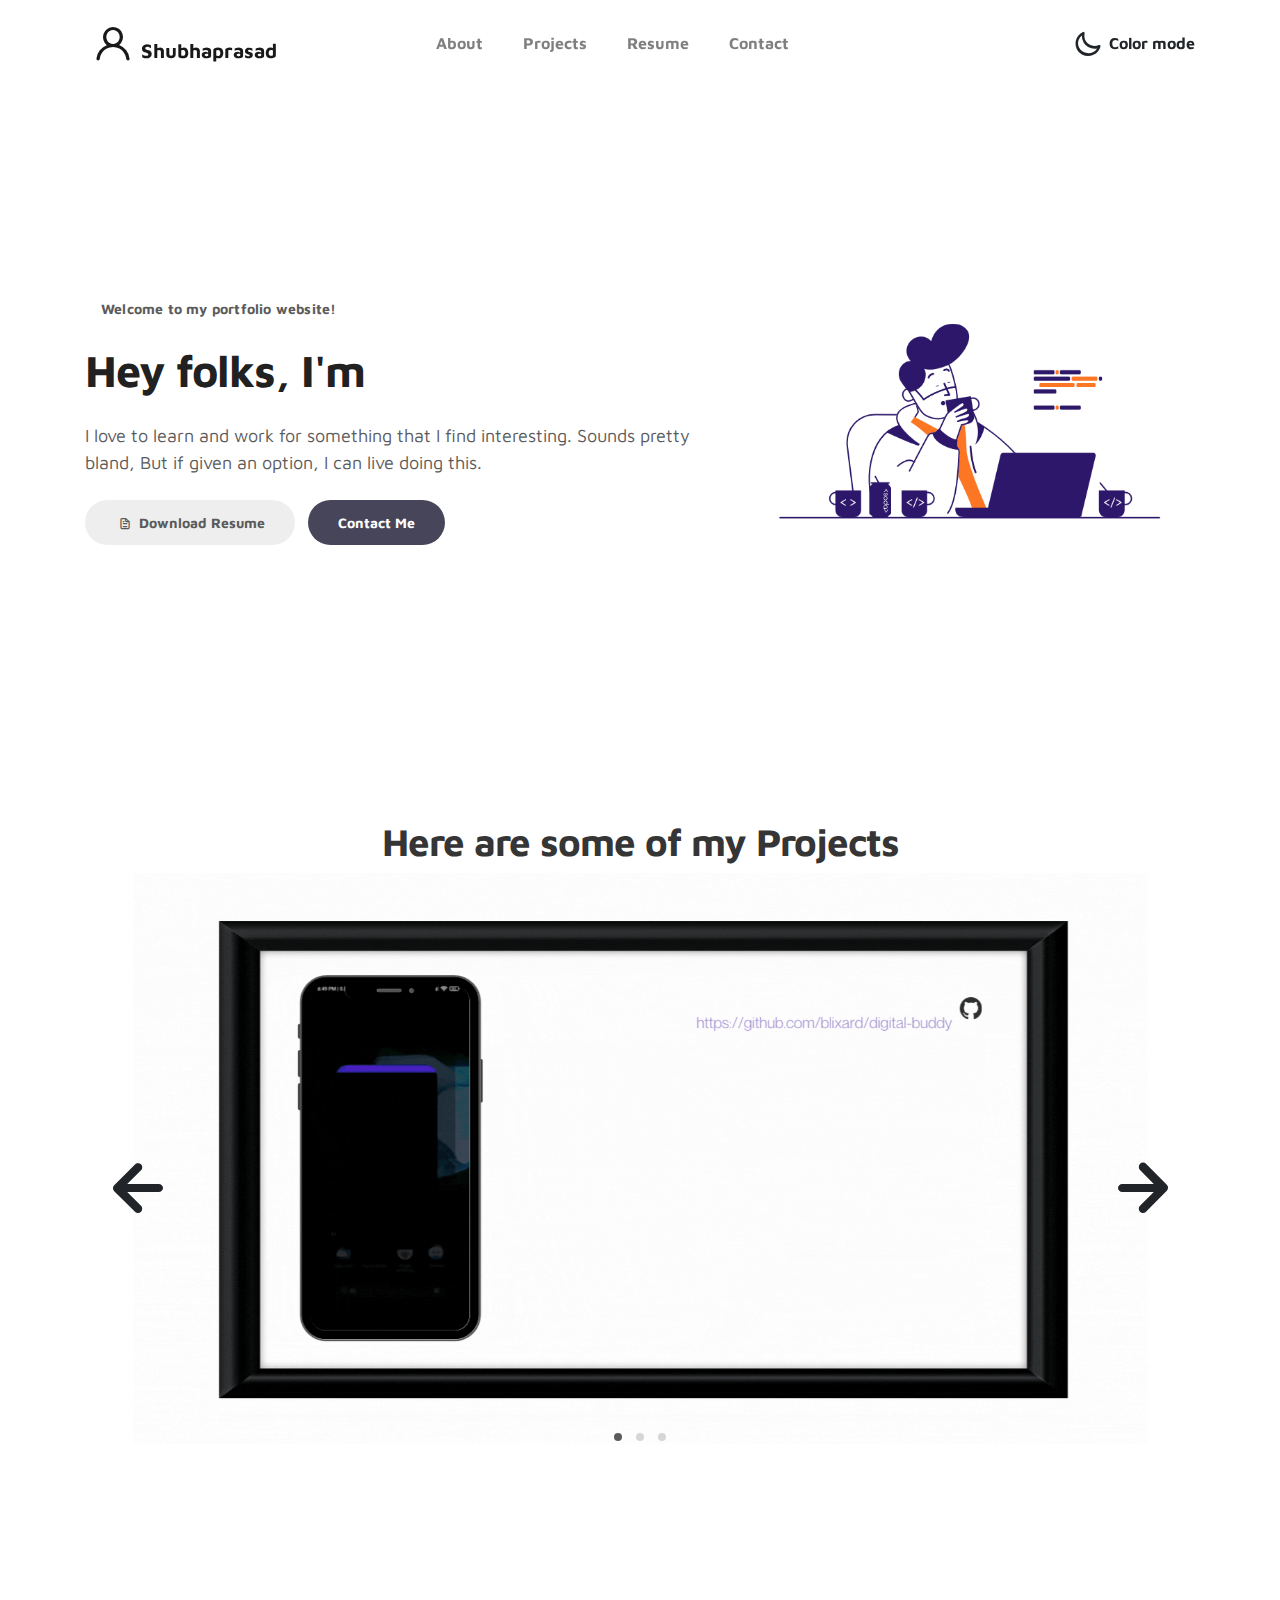
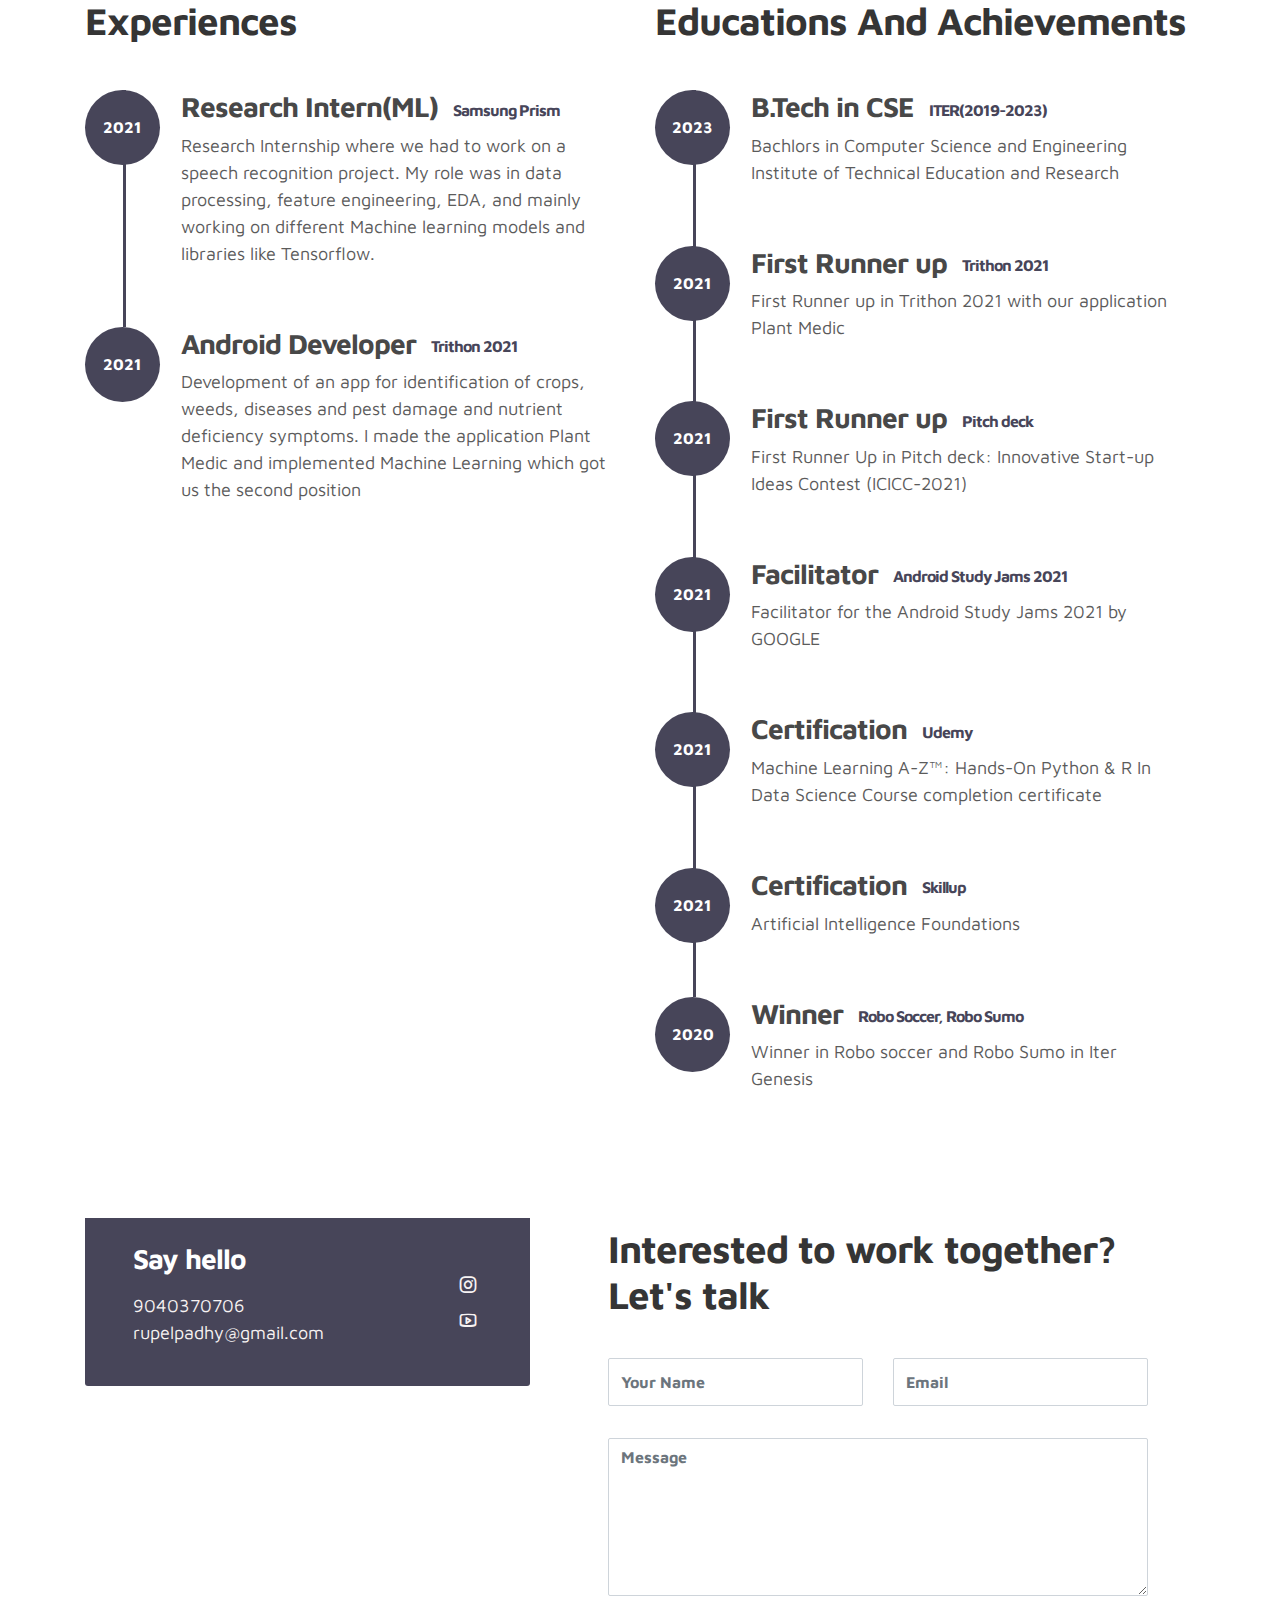
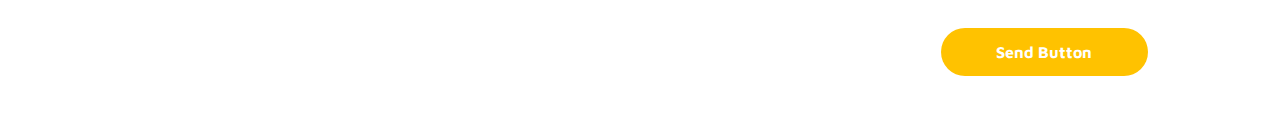
==== 1/index.html @ 9932d626 "changed the directory name, datascience to 1" ====
<!doctype html>
<html lang="en">
  <head>
    <meta charset="utf-8">
    <meta name="viewport" content="width=device-width, initial-scale=1, shrink-to-fit=no">
    <meta name="description" content="">
    <meta name="author" content="">

    <title>Shubhaprasad</title>

    <link rel="stylesheet" href="css/bootstrap.min.css">
    <link rel="stylesheet" href="css/unicons.css">
    <link rel="stylesheet" href="css/owl.carousel.min.css">
    <link rel="stylesheet" href="css/owl.theme.default.min.css">
    <link rel="stylesheet" href="./main.css">

    <!-- MAIN STYLE -->
    <link rel="stylesheet" href="css/tooplate-style.css">
    
<!--

Tooplate 2115 Marvel

https://www.tooplate.com/view/2115-marvel

-->

  <script>
    window.addEventListener('load', (event) => {
      console.log('page is fully loaded');
      document.getElementById("loadp").style.display = "none"
    });
  </script>
  </head>
  <body>

    <!-- loading screen -->
    <div class="loadpage" id="loadp">
      <div class="loader">
        loadiing
      </div>
    </div>
    
    <!-- MENU -->
    <nav class="navbar navbar-expand-sm navbar-light">
        <div class="container">
            <a class="navbar-brand" href="index.html"><i class='uil uil-user'></i>Shubhaprasad</a>

            <button class="navbar-toggler" type="button" data-toggle="collapse" data-target="#navbarNav" aria-controls="navbarNav" aria-expanded="false"
                aria-label="Toggle navigation">
                <span class="navbar-toggler-icon"></span>
                <span class="navbar-toggler-icon"></span>
                <span class="navbar-toggler-icon"></span>
            </button>

            <div class="collapse navbar-collapse" id="navbarNav">
                <ul class="navbar-nav mx-auto">
                    <li class="nav-item">
                        <a href="#about" class="nav-link"><span data-hover="About">About</span></a>
                    </li>
                    <li class="nav-item">
                        <a href="#project" class="nav-link"><span data-hover="Projects">Projects</span></a>
                    </li>
                    <li class="nav-item">
                        <a href="https://drive.google.com/file/d/195SER2citZ5PBgiHSG313XZJD6o7Jbdw/view?usp=sharing" class="nav-link"><span data-hover="Resume">Resume</span></a>
                    </li>
                    <li class="nav-item">
                        <a href="#contact" class="nav-link"><span data-hover="Contact">Contact</span></a>
                    </li>
                </ul>

                <ul class="navbar-nav ml-lg-auto">
                    <div class="ml-lg-4">
                      <div class="color-mode d-lg-flex justify-content-center align-items-center">
                        <i class="color-mode-icon"></i>
                        Color mode
                      </div>
                    </div>
                </ul>
            </div>
        </div>
    </nav>

    <!-- ABOUT -->
    <section class="about full-screen d-lg-flex justify-content-center align-items-center" id="about">
        <div class="container">
            <div class="row">
                
                <div class="col-lg-7 col-md-12 col-12 d-flex align-items-center">
                    <div class="about-text">
                        <small class="small-text">Welcome to <span class="mobile-block">my portfolio website!</span></small>
                        <h1 class="animated animated-text">
                            <span class="mr-2">Hey folks, I'm</span>
                                <div class="animated-info">
                                    <span class="animated-item">Shubhaprasad</span>
                                    <span class="animated-item">into AI-ML</span>
                                    <span class="animated-item">into Python</span>
                                </div>
                        </h1>

                        <p>I love to learn and work for something that I find interesting. Sounds pretty bland, But if given an option, I can live doing this.</p>
                        
                        <div class="custom-btn-group mt-4">
                          <a href="https://drive.google.com/file/d/195SER2citZ5PBgiHSG313XZJD6o7Jbdw/view?usp=sharing" class="btn mr-lg-2 custom-btn"><i class='uil uil-file-alt'></i> Download Resume</a>
                          <a href="#contact" class="btn custom-btn custom-btn-bg custom-btn-link">Contact Me</a>
                        </div>
                    </div>
                </div>

                <div class="col-lg-5 col-md-12 col-12">
                    <div class="about-image svg">
                        <img src="images/undraw/dev.gif" class="img-fluid" alt="svg image">
                    </div>
                </div>

            </div>
        </div>
    </section>

    <!-- PROJECTS -->
    <section class="project py-5" id="project">
        <div class="container">
                
                <div class="row">
                  <div class="col-lg-11 text-center mx-auto col-12">

                      <div class="col-lg-8 mx-auto">
                        <h2>Here are some of my Projects</h2>
                      </div>

                      <div class="owl-carousel owl-theme">
                        <div class="item">
                          <div class="project-info">
                            <img src="images/project/BETTER (5).gif" class="img-fluid" alt="project image">
                          </div>
                        </div>

                        <div class="item">
                          <div class="project-info">
                            <img src="images/project/BETTER (10).gif" class="img-fluid" alt="project image">
                          </div>
                        </div>

                        <div class="item">
                          <div class="project-info">
                            <img src="images/project/BETTER (7).gif" class="img-fluid" alt="project image">
                          </div>
                        </div>
                      </div>

                  </div>
                </div>
        </div>
    </section>

    <!-- FEATURES -->
    <section class="resume py-5 d-lg-flex justify-content-center align-items-center" id="resume">
        <div class="container">
            <div class="row">

                <div class="col-lg-6 col-12">
                  <h2 class="mb-4">Experiences</h2>

                    <div class="timeline">
                      <div class="timeline-wrapper">
                        <div class="timeline-yr">
                             <span>2021</span>
                        </div>
                        <div class="timeline-info">
                             <h3><span>Research Intern(ML)</span><small>Samsung Prism</small></h3>
                             <p>Research Internship where we had to work on a speech recognition project. My role was in data processing, feature engineering, EDA, and mainly working on different Machine learning models and libraries like Tensorflow.</p>
                        </div>
                   </div>
                        <div class="timeline-wrapper">
                             <div class="timeline-yr">
                                  <span>2021</span>
                             </div>
                             <div class="timeline-info">
                                  <h3><span>Android Developer</span><small>Trithon 2021</small></h3>
                                  <p>Development of an app for identification of crops, weeds, diseases and pest damage and nutrient deficiency symptoms. I made the application Plant Medic and implemented Machine Learning which got us the second position</p>
                             </div>
                        </div>

                    </div>
                </div>

                <div class="col-lg-6 col-12">
                  <h2 class="mb-4 mobile-mt-2">Educations And Achievements</h2>

                    <div class="timeline">
                        <div class="timeline-wrapper">
                             <div class="timeline-yr">
                                  <span>2023</span>
                             </div>
                             <div class="timeline-info">
                                  <h3><span>B.Tech in CSE</span><small>ITER(2019-2023)</small></h3>
                                  <p>Bachlors in Computer Science and Engineering Institute of Technical Education and Research</p>
                             </div>
                        </div>

                        <div class="timeline-wrapper">
                            <div class="timeline-yr">
                                <span>2021</span>
                            </div>
                            <div class="timeline-info">
                                <h3><span>First Runner up</span><small>Trithon 2021</small></h3>
                                <p>First Runner up in Trithon 2021 with our application Plant Medic</p>
                            </div>
                        </div>

                        <div class="timeline-wrapper">
                          <div class="timeline-yr">
                              <span>2021</span>
                          </div>
                          <div class="timeline-info">
                              <h3><span>First Runner up</span><small>Pitch deck</small></h3>
                              <p>First Runner Up in Pitch deck: Innovative Start-up Ideas
                                Contest (ICICC-2021)</p>
                          </div>
                      </div>

                      <div class="timeline-wrapper">
                        <div class="timeline-yr">
                            <span>2021</span>
                        </div>
                        <div class="timeline-info">
                            <h3><span>Facilitator</span><small>Android Study Jams 2021</small></h3>
                            <p>Facilitator for the Android Study Jams 2021 by GOOGLE</p>
                        </div>
                    </div>
  

                    <div class="timeline-wrapper">
                      <div class="timeline-yr">
                          <span>2021</span>
                      </div>
                      <div class="timeline-info">
                          <h3><span>Certification</span><small>Udemy</small></h3>
                          <p>Machine Learning A-Z™: Hands-On Python & R In Data
                            Science Course completion certificate</p>
                      </div>
                  </div>

                  <div class="timeline-wrapper">
                    <div class="timeline-yr">
                        <span>2021</span>
                    </div>
                    <div class="timeline-info">
                        <h3><span>Certification</span><small>Skillup</small></h3>
                        <p>Artificial Intelligence Foundations</p>
                    </div>
                </div>

                  <div class="timeline-wrapper">
                    <div class="timeline-yr">
                        <span>2020</span>
                    </div>
                    <div class="timeline-info">
                        <h3><span>Winner</span><small>Robo Soccer, Robo Sumo</small></h3>
                        <p>Winner in Robo soccer and Robo Sumo in Iter Genesis</p>
                    </div>
                </div>

                    </div>
                </div>
                
            </div>
        </div>
    </section>

    <!-- CONTACT -->
    <section class="contact py-5" id="contact">
      <div class="container">
        <div class="row">
          
          <div class="col-lg-5 mr-lg-5 col-12">
            <div class="google-map w-100">
             
            </div>

            <div class="contact-info d-flex justify-content-between align-items-center py-4 px-lg-5">
                <div class="contact-info-item">
                  <h3 class="mb-3 text-white">Say hello</h3>
                  <p class="footer-text mb-0">9040370706</p>
                  <p><a href="mailto:hello@company.co">rupelpadhy@gmail.com</a></p>
                </div>

                <ul class="social-links">
                     <li><a href="https://www.instagram.com/pshubhaprasad/" class="uil uil-instagram" data-toggle="tooltip" data-placement="left" title="Instagram"></a></li>
                     <li><a href="https://www.youtube.com/channel/UCeTgdnLLhAXqfnCYE_kY4cw" class="uil uil-youtube" data-toggle="tooltip" data-placement="left" title="Youtube"></a></li>
                </ul>
            </div>
          </div>

          <div class="col-lg-6 col-12">
            <div class="contact-form">
              <h2 class="mb-4">Interested to work together? Let's talk</h2>

              <form action="" method="get">
                <div class="row">
                  <div class="col-lg-6 col-12">
                    <input type="text" class="form-control" name="name" placeholder="Your Name" id="name">
                  </div>

                  <div class="col-lg-6 col-12">
                    <input type="email" class="form-control" name="email" placeholder="Email" id="email">
                  </div>

                  <div class="col-12">
                    <textarea name="message" rows="6" class="form-control" id="message" placeholder="Message"></textarea>
                  </div>

                  <div class="ml-lg-auto col-lg-5 col-12">
                    <input type="submit" class="form-control submit-btn" value="Send Button">
                  </div>
                </div>
              </form>
            </div>
          </div>

        </div>
      </div>
    </section>

    <script src="js/jquery-3.3.1.min.js"></script>
    <script src="js/popper.min.js"></script>
    <script src="js/bootstrap.min.js"></script>
    <script src="js/Headroom.js"></script>
    <script src="js/jQuery.headroom.js"></script>
    <script src="js/owl.carousel.min.js"></script>
    <script src="js/smoothscroll.js"></script>
    <script src="js/custom.js"></script>

  </body>
</html>
---- 1/css/unicons.css ----
@font-face {
  font-family: 'unicons';
  src: url('../font/unicons.eot?42479262');
  src: url('../font/unicons.eot?42479262#iefix') format('embedded-opentype'),
       url('../font/unicons.woff2?42479262') format('woff2'),
       url('../font/unicons.woff?42479262') format('woff'),
       url('../font/unicons.ttf?42479262') format('truetype'),
       url('../font/unicons.svg?42479262#unicons') format('svg');
  font-weight: normal;
  font-style: normal;
}
/* Chrome hack: SVG is rendered more smooth in Windozze. 100% magic, uncomment if you need it. */
/* Note, that will break hinting! In other OS-es font will be not as sharp as it could be */
/*
@media screen and (-webkit-min-device-pixel-ratio:0) {
  @font-face {
    font-family: 'unicons';
    src: url('../font/unicons.svg?42479262#unicons') format('svg');
  }
}
*/
 
 [class^="uil-"]:before, [class*=" uil-"]:before {
  font-family: "unicons";
  font-style: normal;
  font-weight: normal;
  speak: none;
 
  display: inline-block;
  text-decoration: inherit;
  width: 1em;
  margin-right: .2em;
  text-align: center;
  /* opacity: .8; */
 
  /* For safety - reset parent styles, that can break glyph codes*/
  font-variant: normal;
  text-transform: none;
 
  /* fix buttons height, for twitter bootstrap */
  line-height: 1em;
 
  /* Animation center compensation - margins should be symmetric */
  /* remove if not needed */
  margin-left: .2em;
 
  /* you can be more comfortable with increased icons size */
  /* font-size: 120%; */
 
  /* Font smoothing. That was taken from TWBS */
  -webkit-font-smoothing: antialiased;
  -moz-osx-font-smoothing: grayscale;
 
  /* Uncomment for 3D effect */
  /* text-shadow: 1px 1px 1px rgba(127, 127, 127, 0.3); */
}
 
.uil-abacus:before { content: '\e800'; } /* '' */
.uil-accessible-icon-alt:before { content: '\e801'; } /* '' */
.uil-adjust-alt:before { content: '\e802'; } /* '' */
.uil-adjust-circle:before { content: '\e803'; } /* '' */
.uil-adjust-half:before { content: '\e804'; } /* '' */
.uil-adjust:before { content: '\e805'; } /* '' */
.uil-airplay:before { content: '\e806'; } /* '' */
.uil-align-alt:before { content: '\e807'; } /* '' */
.uil-align-center-alt:before { content: '\e808'; } /* '' */
.uil-align-center-h:before { content: '\e809'; } /* '' */
.uil-align-center-justify:before { content: '\e80a'; } /* '' */
.uil-align-center-v:before { content: '\e80b'; } /* '' */
.uil-align-center:before { content: '\e80c'; } /* '' */
.uil-align-justify:before { content: '\e80d'; } /* '' */
.uil-align-left-justify:before { content: '\e80e'; } /* '' */
.uil-align-left:before { content: '\e80f'; } /* '' */
.uil-align-letter-right:before { content: '\e810'; } /* '' */
.uil-align-right-justify:before { content: '\e811'; } /* '' */
.uil-align-right:before { content: '\e812'; } /* '' */
.uil-align:before { content: '\e813'; } /* '' */
.uil-ambulance:before { content: '\e814'; } /* '' */
.uil-analysis:before { content: '\e815'; } /* '' */
.uil-analytics:before { content: '\e816'; } /* '' */
.uil-anchor:before { content: '\e817'; } /* '' */
.uil-android-phone-slash:before { content: '\e818'; } /* '' */
.uil-angle-double-down:before { content: '\e819'; } /* '' */
.uil-angle-double-left:before { content: '\e81a'; } /* '' */
.uil-angle-double-right:before { content: '\e81b'; } /* '' */
.uil-angle-double-up:before { content: '\e81c'; } /* '' */
.uil-angle-down:before { content: '\e81d'; } /* '' */
.uil-angle-left:before { content: '\e81e'; } /* '' */
.uil-angle-right-b:before { content: '\e81f'; } /* '' */
.uil-angle-right:before { content: '\e820'; } /* '' */
.uil-angle-up:before { content: '\e821'; } /* '' */
.uil-annoyed-alt:before { content: '\e822'; } /* '' */
.uil-annoyed:before { content: '\e823'; } /* '' */
.uil-apps:before { content: '\e824'; } /* '' */
.uil-archive-alt:before { content: '\e825'; } /* '' */
.uil-archive:before { content: '\e826'; } /* '' */
.uil-arrow-break:before { content: '\e827'; } /* '' */
.uil-arrow-circle-down:before { content: '\e828'; } /* '' */
.uil-arrow-circle-left:before { content: '\e829'; } /* '' */
.uil-arrow-circle-right:before { content: '\e82a'; } /* '' */
.uil-arrow-circle-up:before { content: '\e82b'; } /* '' */
.uil-arrow-compress-h:before { content: '\e82c'; } /* '' */
.uil-arrow-down-left:before { content: '\e82d'; } /* '' */
.uil-arrow-down-right:before { content: '\e82e'; } /* '' */
.uil-arrow-down:before { content: '\e82f'; } /* '' */
.uil-arrow-from-right:before { content: '\e830'; } /* '' */
.uil-arrow-from-top:before { content: '\e831'; } /* '' */
.uil-arrow-growth:before { content: '\e832'; } /* '' */
.uil-arrow-left:before { content: '\e833'; } /* '' */
.uil-arrow-random:before { content: '\e834'; } /* '' */
.uil-arrow-resize-diagonal:before { content: '\e835'; } /* '' */
.uil-arrow-right:before { content: '\e836'; } /* '' */
.uil-arrow-to-bottom:before { content: '\e837'; } /* '' */
.uil-arrow-to-right:before { content: '\e838'; } /* '' */
.uil-arrow-up-left:before { content: '\e839'; } /* '' */
.uil-arrow-up-right:before { content: '\e83a'; } /* '' */
.uil-arrow-up:before { content: '\e83b'; } /* '' */
.uil-arrows-h-alt:before { content: '\e83c'; } /* '' */
.uil-arrows-h:before { content: '\e83d'; } /* '' */
.uil-arrows-left-down:before { content: '\e83e'; } /* '' */
.uil-arrows-maximize:before { content: '\e83f'; } /* '' */
.uil-arrows-merge:before { content: '\e840'; } /* '' */
.uil-arrows-resize-h:before { content: '\e841'; } /* '' */
.uil-arrows-resize-v:before { content: '\e842'; } /* '' */
.uil-arrows-resize:before { content: '\e843'; } /* '' */
.uil-arrows-right-down:before { content: '\e844'; } /* '' */
.uil-arrows-shrink-h:before { content: '\e845'; } /* '' */
.uil-arrows-shrink-v:before { content: '\e846'; } /* '' */
.uil-arrows-up-right:before { content: '\e847'; } /* '' */
.uil-arrows-v-alt:before { content: '\e848'; } /* '' */
.uil-arrows-v:before { content: '\e849'; } /* '' */
.uil-at:before { content: '\e84a'; } /* '' */
.uil-atm-card:before { content: '\e84b'; } /* '' */
.uil-atom:before { content: '\e84c'; } /* '' */
.uil-auto-flash:before { content: '\e84d'; } /* '' */
.uil-award-alt:before { content: '\e84e'; } /* '' */
.uil-award:before { content: '\e84f'; } /* '' */
.uil-baby-carriage:before { content: '\e850'; } /* '' */
.uil-backpack:before { content: '\e851'; } /* '' */
.uil-backspace:before { content: '\e852'; } /* '' */
.uil-backward:before { content: '\e853'; } /* '' */
.uil-bag-alt:before { content: '\e854'; } /* '' */
.uil-bag-slash:before { content: '\e855'; } /* '' */
.uil-bag:before { content: '\e856'; } /* '' */
.uil-ball:before { content: '\e857'; } /* '' */
.uil-ban:before { content: '\e858'; } /* '' */
.uil-bars:before { content: '\e859'; } /* '' */
.uil-basketball-hoop:before { content: '\e85a'; } /* '' */
.uil-basketball:before { content: '\e85b'; } /* '' */
.uil-battery-bolt:before { content: '\e85c'; } /* '' */
.uil-battery-empty:before { content: '\e85d'; } /* '' */
.uil-bed-double:before { content: '\e85e'; } /* '' */
.uil-bed:before { content: '\e85f'; } /* '' */
.uil-bell-school:before { content: '\e860'; } /* '' */
.uil-bell-slash:before { content: '\e861'; } /* '' */
.uil-bill:before { content: '\e862'; } /* '' */
.uil-bitcoin-circle:before { content: '\e863'; } /* '' */
.uil-bitcoin:before { content: '\e864'; } /* '' */
.uil-bluetooth-b:before { content: '\e865'; } /* '' */
.uil-bolt-alt:before { content: '\e866'; } /* '' */
.uil-bolt-slash:before { content: '\e867'; } /* '' */
.uil-bolt:before { content: '\e868'; } /* '' */
.uil-book-alt:before { content: '\e869'; } /* '' */
.uil-book-medical:before { content: '\e86a'; } /* '' */
.uil-book-open:before { content: '\e86b'; } /* '' */
.uil-book-reader:before { content: '\e86c'; } /* '' */
.uil-book:before { content: '\e86d'; } /* '' */
.uil-bookmark-full:before { content: '\e86e'; } /* '' */
.uil-bookmark:before { content: '\e86f'; } /* '' */
.uil-books:before { content: '\e870'; } /* '' */
.uil-boombox:before { content: '\e871'; } /* '' */
.uil-border-alt:before { content: '\e872'; } /* '' */
.uil-border-bottom:before { content: '\e873'; } /* '' */
.uil-border-clear:before { content: '\e874'; } /* '' */
.uil-border-horizontal:before { content: '\e875'; } /* '' */
.uil-border-inner:before { content: '\e876'; } /* '' */
.uil-border-left:before { content: '\e877'; } /* '' */
.uil-border-out:before { content: '\e878'; } /* '' */
.uil-border-right:before { content: '\e879'; } /* '' */
.uil-border-top:before { content: '\e87a'; } /* '' */
.uil-border-vertical:before { content: '\e87b'; } /* '' */
.uil-box:before { content: '\e87c'; } /* '' */
.uil-briefcase-alt:before { content: '\e87d'; } /* '' */
.uil-briefcase:before { content: '\e87e'; } /* '' */
.uil-bright:before { content: '\e87f'; } /* '' */
.uil-brightness-empty:before { content: '\e880'; } /* '' */
.uil-brightness-half:before { content: '\e881'; } /* '' */
.uil-brightness-low:before { content: '\e882'; } /* '' */
.uil-brightness-minus:before { content: '\e883'; } /* '' */
.uil-brightness-plus:before { content: '\e884'; } /* '' */
.uil-brightness:before { content: '\e885'; } /* '' */
.uil-bring-bottom:before { content: '\e886'; } /* '' */
.uil-bring-front:before { content: '\e887'; } /* '' */
.uil-brush-alt:before { content: '\e888'; } /* '' */
.uil-bug:before { content: '\e889'; } /* '' */
.uil-building:before { content: '\e88a'; } /* '' */
.uil-bullseye:before { content: '\e88b'; } /* '' */
.uil-bus-alt:before { content: '\e88c'; } /* '' */
.uil-bus-school:before { content: '\e88d'; } /* '' */
.uil-bus:before { content: '\e88e'; } /* '' */
.uil-calcualtor:before { content: '\e88f'; } /* '' */
.uil-calculator-alt:before { content: '\e890'; } /* '' */
.uil-calendar-alt:before { content: '\e891'; } /* '' */
.uil-calendar-slash:before { content: '\e892'; } /* '' */
.uil-calender:before { content: '\e893'; } /* '' */
.uil-calling:before { content: '\e894'; } /* '' */
.uil-camera-plus:before { content: '\e895'; } /* '' */
.uil-camera-slash:before { content: '\e896'; } /* '' */
.uil-camera:before { content: '\e897'; } /* '' */
.uil-cancel:before { content: '\e898'; } /* '' */
.uil-capsule:before { content: '\e899'; } /* '' */
.uil-capture:before { content: '\e89a'; } /* '' */
.uil-car-sideview:before { content: '\e89b'; } /* '' */
.uil-car-slash:before { content: '\e89c'; } /* '' */
.uil-car-wash:before { content: '\e89d'; } /* '' */
.uil-car:before { content: '\e89e'; } /* '' */
.uil-card-atm:before { content: '\e89f'; } /* '' */
.uil-caret-right:before { content: '\e8a0'; } /* '' */
.uil-cart:before { content: '\e8a1'; } /* '' */
.uil-cell:before { content: '\e8a2'; } /* '' */
.uil-celsius:before { content: '\e8a3'; } /* '' */
.uil-chart-bar-alt:before { content: '\e8a4'; } /* '' */
.uil-chart-bar:before { content: '\e8a5'; } /* '' */
.uil-chart-down:before { content: '\e8a6'; } /* '' */
.uil-chart-growth-alt:before { content: '\e8a7'; } /* '' */
.uil-chart-growth:before { content: '\e8a8'; } /* '' */
.uil-chart-line:before { content: '\e8a9'; } /* '' */
.uil-chart-pie-alt:before { content: '\e8aa'; } /* '' */
.uil-chart-pie:before { content: '\e8ab'; } /* '' */
.uil-chart:before { content: '\e8ac'; } /* '' */
.uil-chat-bubble-user:before { content: '\e8ad'; } /* '' */
.uil-chat-info:before { content: '\e8ae'; } /* '' */
.uil-chat:before { content: '\e8af'; } /* '' */
.uil-check-circle:before { content: '\e8b0'; } /* '' */
.uil-check-square:before { content: '\e8b1'; } /* '' */
.uil-check:before { content: '\e8b2'; } /* '' */
.uil-circle-layer:before { content: '\e8b3'; } /* '' */
.uil-circle:before { content: '\e8b4'; } /* '' */
.uil-circuit:before { content: '\e8b5'; } /* '' */
.uil-clapper-board:before { content: '\e8b6'; } /* '' */
.uil-clipboard-alt:before { content: '\e8b7'; } /* '' */
.uil-clipboard-blank:before { content: '\e8b8'; } /* '' */
.uil-clipboard-notes:before { content: '\e8b9'; } /* '' */
.uil-clipboard:before { content: '\e8ba'; } /* '' */
.uil-clock-eight:before { content: '\e8bb'; } /* '' */
.uil-clock-five:before { content: '\e8bc'; } /* '' */
.uil-clock-nine:before { content: '\e8bd'; } /* '' */
.uil-clock-seven:before { content: '\e8be'; } /* '' */
.uil-clock-ten:before { content: '\e8bf'; } /* '' */
.uil-clock-three:before { content: '\e8c0'; } /* '' */
.uil-clock-two:before { content: '\e8c1'; } /* '' */
.uil-clock:before { content: '\e8c2'; } /* '' */
.uil-closed-captioning:before { content: '\e8c3'; } /* '' */
.uil-cloud-block:before { content: '\e8c4'; } /* '' */
.uil-cloud-bookmark:before { content: '\e8c5'; } /* '' */
.uil-cloud-check:before { content: '\e8c6'; } /* '' */
.uil-cloud-computing:before { content: '\e8c7'; } /* '' */
.uil-cloud-data-connection:before { content: '\e8c8'; } /* '' */
.uil-cloud-database-tree:before { content: '\e8c9'; } /* '' */
.uil-cloud-download:before { content: '\e8ca'; } /* '' */
.uil-cloud-drizzle:before { content: '\e8cb'; } /* '' */
.uil-cloud-exclamation:before { content: '\e8cc'; } /* '' */
.uil-cloud-hail:before { content: '\e8cd'; } /* '' */
.uil-cloud-heart:before { content: '\e8ce'; } /* '' */
.uil-cloud-info:before { content: '\e8cf'; } /* '' */
.uil-cloud-lock:before { content: '\e8d0'; } /* '' */
.uil-cloud-meatball:before { content: '\e8d1'; } /* '' */
.uil-cloud-moon-hail:before { content: '\e8d2'; } /* '' */
.uil-cloud-moon-meatball:before { content: '\e8d3'; } /* '' */
.uil-cloud-moon-rain:before { content: '\e8d4'; } /* '' */
.uil-cloud-moon-showers:before { content: '\e8d5'; } /* '' */
.uil-cloud-moon:before { content: '\e8d6'; } /* '' */
.uil-cloud-question:before { content: '\e8d7'; } /* '' */
.uil-cloud-rain-sun:before { content: '\e8d8'; } /* '' */
.uil-cloud-rain:before { content: '\e8d9'; } /* '' */
.uil-cloud-redo:before { content: '\e8da'; } /* '' */
.uil-cloud-set:before { content: '\e8db'; } /* '' */
.uil-cloud-share:before { content: '\e8dc'; } /* '' */
.uil-cloud-shield:before { content: '\e8dd'; } /* '' */
.uil-cloud-showers-alt:before { content: '\e8de'; } /* '' */
.uil-cloud-showers-heavy:before { content: '\e8df'; } /* '' */
.uil-cloud-showers:before { content: '\e8e0'; } /* '' */
.uil-cloud-slash:before { content: '\e8e1'; } /* '' */
.uil-cloud-sun-hail:before { content: '\e8e2'; } /* '' */
.uil-cloud-sun-meatball:before { content: '\e8e3'; } /* '' */
.uil-cloud-sun-rain-alt:before { content: '\e8e4'; } /* '' */
.uil-cloud-sun-rain:before { content: '\e8e5'; } /* '' */
.uil-cloud-sun-tear:before { content: '\e8e6'; } /* '' */
.uil-cloud-sun:before { content: '\e8e7'; } /* '' */
.uil-cloud-times:before { content: '\e8e8'; } /* '' */
.uil-cloud-unlock:before { content: '\e8e9'; } /* '' */
.uil-cloud-upload:before { content: '\e8ea'; } /* '' */
.uil-cloud-wifi:before { content: '\e8eb'; } /* '' */
.uil-cloud-wind:before { content: '\e8ec'; } /* '' */
.uil-cloud:before { content: '\e8ed'; } /* '' */
.uil-clouds:before { content: '\e8ee'; } /* '' */
.uil-club:before { content: '\e8ef'; } /* '' */
.uil-code:before { content: '\e8f0'; } /* '' */
.uil-coffee:before { content: '\e8f1'; } /* '' */
.uil-cog:before { content: '\e8f2'; } /* '' */
.uil-coins:before { content: '\e8f3'; } /* '' */
.uil-columns:before { content: '\e8f4'; } /* '' */
.uil-comment-alt-block:before { content: '\e8f5'; } /* '' */
.uil-comment-alt-chart-lines:before { content: '\e8f6'; } /* '' */
.uil-comment-alt-check:before { content: '\e8f7'; } /* '' */
.uil-comment-alt-dots:before { content: '\e8f8'; } /* '' */
.uil-comment-alt-download:before { content: '\e8f9'; } /* '' */
.uil-comment-alt-edit:before { content: '\e8fa'; } /* '' */
.uil-comment-alt-exclamation:before { content: '\e8fb'; } /* '' */
.uil-comment-alt-heart:before { content: '\e8fc'; } /* '' */
.uil-comment-alt-image:before { content: '\e8fd'; } /* '' */
.uil-comment-alt-info:before { content: '\e8fe'; } /* '' */
.uil-comment-alt-lines:before { content: '\e8ff'; } /* '' */
.uil-comment-alt-lock:before { content: '\e900'; } /* '' */
.uil-comment-alt-medical:before { content: '\e901'; } /* '' */
.uil-comment-alt-message:before { content: '\e902'; } /* '' */
.uil-comment-alt-notes:before { content: '\e903'; } /* '' */
.uil-comment-alt-plus:before { content: '\e904'; } /* '' */
.uil-comment-alt-question:before { content: '\e905'; } /* '' */
.uil-comment-alt-redo:before { content: '\e906'; } /* '' */
.uil-comment-alt-search:before { content: '\e907'; } /* '' */
.uil-comment-alt-share:before { content: '\e908'; } /* '' */
.uil-comment-alt-shield:before { content: '\e909'; } /* '' */
.uil-comment-alt-upload:before { content: '\e90a'; } /* '' */
.uil-comment-alt-verify:before { content: '\e90b'; } /* '' */
.uil-comment-alt:before { content: '\e90c'; } /* '' */
.uil-comment-block:before { content: '\e90d'; } /* '' */
.uil-comment-chart-line:before { content: '\e90e'; } /* '' */
.uil-comment-check:before { content: '\e90f'; } /* '' */
.uil-comment-dots:before { content: '\e910'; } /* '' */
.uil-comment-download:before { content: '\e911'; } /* '' */
.uil-comment-edit:before { content: '\e912'; } /* '' */
.uil-comment-exclamation:before { content: '\e913'; } /* '' */
.uil-comment-heart:before { content: '\e914'; } /* '' */
.uil-comment-image:before { content: '\e915'; } /* '' */
.uil-comment-info-alt:before { content: '\e916'; } /* '' */
.uil-comment-info:before { content: '\e917'; } /* '' */
.uil-comment-lines:before { content: '\e918'; } /* '' */
.uil-comment-lock:before { content: '\e919'; } /* '' */
.uil-comment-medical:before { content: '\e91a'; } /* '' */
.uil-comment-message:before { content: '\e91b'; } /* '' */
.uil-comment-notes:before { content: '\e91c'; } /* '' */
.uil-comment-plus:before { content: '\e91d'; } /* '' */
.uil-comment-question:before { content: '\e91e'; } /* '' */
.uil-comment-redo:before { content: '\e91f'; } /* '' */
.uil-comment-search:before { content: '\e920'; } /* '' */
.uil-comment-share:before { content: '\e921'; } /* '' */
.uil-comment-shield:before { content: '\e922'; } /* '' */
.uil-comment-slash:before { content: '\e923'; } /* '' */
.uil-comment-upload:before { content: '\e924'; } /* '' */
.uil-comment-verify:before { content: '\e925'; } /* '' */
.uil-comment:before { content: '\e926'; } /* '' */
.uil-comments-alt:before { content: '\e927'; } /* '' */
.uil-comments:before { content: '\e928'; } /* '' */
.uil-commnet-alt-slash:before { content: '\e929'; } /* '' */
.uil-compact-disc:before { content: '\e92a'; } /* '' */
.uil-compass:before { content: '\e92b'; } /* '' */
.uil-compress-alt-left:before { content: '\e92c'; } /* '' */
.uil-compress-alt:before { content: '\e92d'; } /* '' */
.uil-compress-arrows:before { content: '\e92e'; } /* '' */
.uil-compress-lines:before { content: '\e92f'; } /* '' */
.uil-compress-point:before { content: '\e930'; } /* '' */
.uil-compress-v:before { content: '\e931'; } /* '' */
.uil-compress:before { content: '\e932'; } /* '' */
.uil-computer-mouse:before { content: '\e933'; } /* '' */
.uil-confused:before { content: '\e934'; } /* '' */
.uil-constructor:before { content: '\e935'; } /* '' */
.uil-copy-alt:before { content: '\e936'; } /* '' */
.uil-copy-landscape:before { content: '\e937'; } /* '' */
.uil-copy:before { content: '\e938'; } /* '' */
.uil-copyright:before { content: '\e939'; } /* '' */
.uil-corner-down-left:before { content: '\e93a'; } /* '' */
.uil-corner-down-right-alt:before { content: '\e93b'; } /* '' */
.uil-corner-down-right:before { content: '\e93c'; } /* '' */
.uil-corner-left-down:before { content: '\e93d'; } /* '' */
.uil-corner-right-down:before { content: '\e93e'; } /* '' */
.uil-corner-up-left-alt:before { content: '\e93f'; } /* '' */
.uil-corner-up-left:before { content: '\e940'; } /* '' */
.uil-corner-up-right-alt:before { content: '\e941'; } /* '' */
.uil-corner-up-right:before { content: '\e942'; } /* '' */
.uil-creative-commons-pd-alt:before { content: '\e943'; } /* '' */
.uil-creative-commons-pd:before { content: '\e944'; } /* '' */
.uil-crockery:before { content: '\e945'; } /* '' */
.uil-crop-alt-rotate-left:before { content: '\e946'; } /* '' */
.uil-crop-alt-rotate-right:before { content: '\e947'; } /* '' */
.uil-crop-alt:before { content: '\e948'; } /* '' */
.uil-crosshair-alt:before { content: '\e949'; } /* '' */
.uil-crosshair:before { content: '\e94a'; } /* '' */
.uil-crosshairs:before { content: '\e94b'; } /* '' */
.uil-cube:before { content: '\e94c'; } /* '' */
.uil-data-sharing:before { content: '\e94d'; } /* '' */
.uil-database-alt:before { content: '\e94e'; } /* '' */
.uil-database:before { content: '\e94f'; } /* '' */
.uil-desert:before { content: '\e950'; } /* '' */
.uil-desktop-alt-slash:before { content: '\e951'; } /* '' */
.uil-desktop-alt:before { content: '\e952'; } /* '' */
.uil-desktop-cloud-alt:before { content: '\e953'; } /* '' */
.uil-desktop-slash:before { content: '\e954'; } /* '' */
.uil-desktop:before { content: '\e955'; } /* '' */
.uil-dialpad-alt:before { content: '\e956'; } /* '' */
.uil-dialpad:before { content: '\e957'; } /* '' */
.uil-diamond:before { content: '\e958'; } /* '' */
.uil-diary-alt:before { content: '\e959'; } /* '' */
.uil-diary:before { content: '\e95a'; } /* '' */
.uil-dice-five:before { content: '\e95b'; } /* '' */
.uil-dice-four:before { content: '\e95c'; } /* '' */
.uil-dice-one:before { content: '\e95d'; } /* '' */
.uil-dice-six:before { content: '\e95e'; } /* '' */
.uil-dice-three:before { content: '\e95f'; } /* '' */
.uil-dice-two:before { content: '\e960'; } /* '' */
.uil-direction:before { content: '\e961'; } /* '' */
.uil-directions:before { content: '\e962'; } /* '' */
.uil-dizzy-meh:before { content: '\e963'; } /* '' */
.uil-dna:before { content: '\e964'; } /* '' */
.uil-document-layout-center:before { content: '\e965'; } /* '' */
.uil-document-layout-left:before { content: '\e966'; } /* '' */
.uil-document-layout-right:before { content: '\e967'; } /* '' */
.uil-document:before { content: '\e968'; } /* '' */
.uil-dollar-alt:before { content: '\e969'; } /* '' */
.uil-dollar-sign-alt:before { content: '\e96a'; } /* '' */
.uil-dollar-sign:before { content: '\e96b'; } /* '' */
.uil-down-arrow:before { content: '\e96c'; } /* '' */
.uil-download-alt:before { content: '\e96d'; } /* '' */
.uil-dribbble:before { content: '\e96e'; } /* '' */
.uil-drill:before { content: '\e96f'; } /* '' */
.uil-dropbox:before { content: '\e970'; } /* '' */
.uil-dumbbell:before { content: '\e971'; } /* '' */
.uil-edit-alt:before { content: '\e972'; } /* '' */
.uil-edit:before { content: '\e973'; } /* '' */
.uil-ellipsis-h:before { content: '\e974'; } /* '' */
.uil-ellipsis-v:before { content: '\e975'; } /* '' */
.uil-emoji:before { content: '\e976'; } /* '' */
.uil-enter:before { content: '\e977'; } /* '' */
.uil-entry:before { content: '\e978'; } /* '' */
.uil-envelope-add:before { content: '\e979'; } /* '' */
.uil-envelope-alt:before { content: '\e97a'; } /* '' */
.uil-envelope-block:before { content: '\e97b'; } /* '' */
.uil-envelope-bookmark:before { content: '\e97c'; } /* '' */
.uil-envelope-check:before { content: '\e97d'; } /* '' */
.uil-envelope-download-alt:before { content: '\e97e'; } /* '' */
.uil-envelope-download:before { content: '\e97f'; } /* '' */
.uil-envelope-edit:before { content: '\e980'; } /* '' */
.uil-envelope-exclamation:before { content: '\e981'; } /* '' */
.uil-envelope-heart:before { content: '\e982'; } /* '' */
.uil-envelope-info:before { content: '\e983'; } /* '' */
.uil-envelope-lock:before { content: '\e984'; } /* '' */
.uil-envelope-minus:before { content: '\e985'; } /* '' */
.uil-envelope-open:before { content: '\e986'; } /* '' */
.uil-envelope-question:before { content: '\e987'; } /* '' */
.uil-envelope-receive:before { content: '\e988'; } /* '' */
.uil-envelope-redo:before { content: '\e989'; } /* '' */
.uil-envelope-search:before { content: '\e98a'; } /* '' */
.uil-envelope-send:before { content: '\e98b'; } /* '' */
.uil-envelope-share:before { content: '\e98c'; } /* '' */
.uil-envelope-shield:before { content: '\e98d'; } /* '' */
.uil-envelope-star:before { content: '\e98e'; } /* '' */
.uil-envelope-times:before { content: '\e98f'; } /* '' */
.uil-envelope-upload-alt:before { content: '\e990'; } /* '' */
.uil-envelope-upload:before { content: '\e991'; } /* '' */
.uil-envelope:before { content: '\e992'; } /* '' */
.uil-envelopes:before { content: '\e993'; } /* '' */
.uil-equal-circle:before { content: '\e994'; } /* '' */
.uil-euro-circle:before { content: '\e995'; } /* '' */
.uil-euro:before { content: '\e996'; } /* '' */
.uil-exchange-alt:before { content: '\e997'; } /* '' */
.uil-exchange:before { content: '\e998'; } /* '' */
.uil-exclamation-circle:before { content: '\e999'; } /* '' */
.uil-exclamation-octagon:before { content: '\e99a'; } /* '' */
.uil-exclamation-triangle:before { content: '\e99b'; } /* '' */
.uil-exclude:before { content: '\e99c'; } /* '' */
.uil-exit:before { content: '\e99d'; } /* '' */
.uil-expand-alt:before { content: '\e99e'; } /* '' */
.uil-expand-arrows-alt:before { content: '\e99f'; } /* '' */
.uil-expand-arrows:before { content: '\e9a0'; } /* '' */
.uil-expand-from-corner:before { content: '\e9a1'; } /* '' */
.uil-expand-left:before { content: '\e9a2'; } /* '' */
.uil-export:before { content: '\e9a3'; } /* '' */
.uil-exposure-alt:before { content: '\e9a4'; } /* '' */
.uil-exposure-increase:before { content: '\e9a5'; } /* '' */
.uil-external-link-alt:before { content: '\e9a6'; } /* '' */
.uil-eye-slash:before { content: '\e9a7'; } /* '' */
.uil-eye:before { content: '\e9a8'; } /* '' */
.uil-facebook:before { content: '\e9a9'; } /* '' */
.uil-fahrenheit:before { content: '\e9aa'; } /* '' */
.uil-fast-mail-alt:before { content: '\e9ab'; } /* '' */
.uil-fast-mail:before { content: '\e9ac'; } /* '' */
.uil-favorite:before { content: '\e9ad'; } /* '' */
.uil-feedback:before { content: '\e9ae'; } /* '' */
.uil-file-alt:before { content: '\e9af'; } /* '' */
.uil-file-blank:before { content: '\e9b0'; } /* '' */
.uil-file-block-alt:before { content: '\e9b1'; } /* '' */
.uil-file-bookmark-alt:before { content: '\e9b2'; } /* '' */
.uil-file-check-alt:before { content: '\e9b3'; } /* '' */
.uil-file-check:before { content: '\e9b4'; } /* '' */
.uil-file-contract-dollar:before { content: '\e9b5'; } /* '' */
.uil-file-copy-alt:before { content: '\e9b6'; } /* '' */
.uil-file-download-alt:before { content: '\e9b7'; } /* '' */
.uil-file-download:before { content: '\e9b8'; } /* '' */
.uil-file-edit-alt:before { content: '\e9b9'; } /* '' */
.uil-file-exclamation-alt:before { content: '\e9ba'; } /* '' */
.uil-file-exclamation:before { content: '\e9bb'; } /* '' */
.uil-file-heart:before { content: '\e9bc'; } /* '' */
.uil-file-info-alt:before { content: '\e9bd'; } /* '' */
.uil-file-landscape-alt:before { content: '\e9be'; } /* '' */
.uil-file-landscape:before { content: '\e9bf'; } /* '' */
.uil-file-lanscape-slash:before { content: '\e9c0'; } /* '' */
.uil-file-lock-alt:before { content: '\e9c1'; } /* '' */
.uil-file-medical-alt:before { content: '\e9c2'; } /* '' */
.uil-file-medical:before { content: '\e9c3'; } /* '' */
.uil-file-minus-alt:before { content: '\e9c4'; } /* '' */
.uil-file-minus:before { content: '\e9c5'; } /* '' */
.uil-file-network:before { content: '\e9c6'; } /* '' */
.uil-file-plus-alt:before { content: '\e9c7'; } /* '' */
.uil-file-plus:before { content: '\e9c8'; } /* '' */
.uil-file-question-alt:before { content: '\e9c9'; } /* '' */
.uil-file-question:before { content: '\e9ca'; } /* '' */
.uil-file-redo-alt:before { content: '\e9cb'; } /* '' */
.uil-file-search-alt:before { content: '\e9cc'; } /* '' */
.uil-file-share-alt:before { content: '\e9cd'; } /* '' */
.uil-file-shield-alt:before { content: '\e9ce'; } /* '' */
.uil-file-slash:before { content: '\e9cf'; } /* '' */
.uil-file-times-alt:before { content: '\e9d0'; } /* '' */
.uil-file-times:before { content: '\e9d1'; } /* '' */
.uil-file-upload-alt:before { content: '\e9d2'; } /* '' */
.uil-file-upload:before { content: '\e9d3'; } /* '' */
.uil-file:before { content: '\e9d4'; } /* '' */
.uil-files-landscapes-alt:before { content: '\e9d5'; } /* '' */
.uil-files-landscapes:before { content: '\e9d6'; } /* '' */
.uil-film:before { content: '\e9d7'; } /* '' */
.uil-filter-slash:before { content: '\e9d8'; } /* '' */
.uil-filter:before { content: '\e9d9'; } /* '' */
.uil-flask-potion:before { content: '\e9da'; } /* '' */
.uil-flask:before { content: '\e9db'; } /* '' */
.uil-flip-h-alt:before { content: '\e9dc'; } /* '' */
.uil-flip-h:before { content: '\e9dd'; } /* '' */
.uil-flip-v-alt:before { content: '\e9de'; } /* '' */
.uil-flip-v:before { content: '\e9df'; } /* '' */
.uil-flower:before { content: '\e9e0'; } /* '' */
.uil-focus-add:before { content: '\e9e1'; } /* '' */
.uil-focus-target:before { content: '\e9e2'; } /* '' */
.uil-focus:before { content: '\e9e3'; } /* '' */
.uil-folder-check:before { content: '\e9e4'; } /* '' */
.uil-folder-download:before { content: '\e9e5'; } /* '' */
.uil-folder-exclamation:before { content: '\e9e6'; } /* '' */
.uil-folder-heart:before { content: '\e9e7'; } /* '' */
.uil-folder-info:before { content: '\e9e8'; } /* '' */
.uil-folder-lock:before { content: '\e9e9'; } /* '' */
.uil-folder-medical:before { content: '\e9ea'; } /* '' */
.uil-folder-minus:before { content: '\e9eb'; } /* '' */
.uil-folder-network:before { content: '\e9ec'; } /* '' */
.uil-folder-plus:before { content: '\e9ed'; } /* '' */
.uil-folder-question:before { content: '\e9ee'; } /* '' */
.uil-folder-slash:before { content: '\e9ef'; } /* '' */
.uil-folder-times:before { content: '\e9f0'; } /* '' */
.uil-folder-upload:before { content: '\e9f1'; } /* '' */
.uil-folder:before { content: '\e9f2'; } /* '' */
.uil-food:before { content: '\e9f3'; } /* '' */
.uil-football-american:before { content: '\e9f4'; } /* '' */
.uil-football-ball:before { content: '\e9f5'; } /* '' */
.uil-football:before { content: '\e9f6'; } /* '' */
.uil-forecastcloud-moon-tear:before { content: '\e9f7'; } /* '' */
.uil-forwaded-call:before { content: '\e9f8'; } /* '' */
.uil-forward:before { content: '\e9f9'; } /* '' */
.uil-frown:before { content: '\e9fa'; } /* '' */
.uil-game-structure:before { content: '\e9fb'; } /* '' */
.uil-game:before { content: '\e9fc'; } /* '' */
.uil-gift:before { content: '\e9fd'; } /* '' */
.uil-glass-martini-alt-slash:before { content: '\e9fe'; } /* '' */
.uil-glass-martini-alt:before { content: '\e9ff'; } /* '' */
.uil-glass-martini:before { content: '\ea00'; } /* '' */
.uil-glass-tea:before { content: '\ea01'; } /* '' */
.uil-glass:before { content: '\ea02'; } /* '' */
.uil-globe:before { content: '\ea03'; } /* '' */
.uil-gold:before { content: '\ea04'; } /* '' */
.uil-google-drive:before { content: '\ea05'; } /* '' */
.uil-graduation-hat:before { content: '\ea06'; } /* '' */
.uil-graph-bar:before { content: '\ea07'; } /* '' */
.uil-grid:before { content: '\ea08'; } /* '' */
.uil-grids:before { content: '\ea09'; } /* '' */
.uil-grin-tongue-wink-alt:before { content: '\ea0a'; } /* '' */
.uil-grin-tongue-wink:before { content: '\ea0b'; } /* '' */
.uil-grin:before { content: '\ea0c'; } /* '' */
.uil-grip-horizontal-line:before { content: '\ea0d'; } /* '' */
.uil-hdd:before { content: '\ea0e'; } /* '' */
.uil-headphones-alt:before { content: '\ea0f'; } /* '' */
.uil-headphones:before { content: '\ea10'; } /* '' */
.uil-heart-alt:before { content: '\ea11'; } /* '' */
.uil-heart-medical:before { content: '\ea12'; } /* '' */
.uil-heart-rate:before { content: '\ea13'; } /* '' */
.uil-heart-sign:before { content: '\ea14'; } /* '' */
.uil-heart:before { content: '\ea15'; } /* '' */
.uil-heartbeat:before { content: '\ea16'; } /* '' */
.uil-history-alt:before { content: '\ea17'; } /* '' */
.uil-history:before { content: '\ea18'; } /* '' */
.uil-home-alt:before { content: '\ea19'; } /* '' */
.uil-home:before { content: '\ea1a'; } /* '' */
.uil-horizontal-align-center:before { content: '\ea1b'; } /* '' */
.uil-horizontal-align-left:before { content: '\ea1c'; } /* '' */
.uil-horizontal-align-right:before { content: '\ea1d'; } /* '' */
.uil-horizontal-distribution-center:before { content: '\ea1e'; } /* '' */
.uil-horizontal-distribution-left:before { content: '\ea1f'; } /* '' */
.uil-horizontal-distribution-right:before { content: '\ea20'; } /* '' */
.uil-hunting:before { content: '\ea21'; } /* '' */
.uil-image-alt-slash:before { content: '\ea22'; } /* '' */
.uil-image-block:before { content: '\ea23'; } /* '' */
.uil-image-broken:before { content: '\ea24'; } /* '' */
.uil-image-check:before { content: '\ea25'; } /* '' */
.uil-image-download:before { content: '\ea26'; } /* '' */
.uil-image-edit:before { content: '\ea27'; } /* '' */
.uil-image-lock:before { content: '\ea28'; } /* '' */
.uil-image-minus:before { content: '\ea29'; } /* '' */
.uil-image-plus:before { content: '\ea2a'; } /* '' */
.uil-image-question:before { content: '\ea2b'; } /* '' */
.uil-image-redo:before { content: '\ea2c'; } /* '' */
.uil-image-resize-landscape:before { content: '\ea2d'; } /* '' */
.uil-image-resize-square:before { content: '\ea2e'; } /* '' */
.uil-image-search:before { content: '\ea2f'; } /* '' */
.uil-image-share:before { content: '\ea30'; } /* '' */
.uil-image-shield:before { content: '\ea31'; } /* '' */
.uil-image-slash:before { content: '\ea32'; } /* '' */
.uil-image-times:before { content: '\ea33'; } /* '' */
.uil-image-upload:before { content: '\ea34'; } /* '' */
.uil-image-v:before { content: '\ea35'; } /* '' */
.uil-image:before { content: '\ea36'; } /* '' */
.uil-images:before { content: '\ea37'; } /* '' */
.uil-incoming-call:before { content: '\ea38'; } /* '' */
.uil-info-circle:before { content: '\ea39'; } /* '' */
.uil-instagram:before { content: '\ea3a'; } /* '' */
.uil-invoice:before { content: '\ea3b'; } /* '' */
.uil-jackhammer:before { content: '\ea3c'; } /* '' */
.uil-kayak:before { content: '\ea3d'; } /* '' */
.uil-key-skeleton-alt:before { content: '\ea3e'; } /* '' */
.uil-key-skeleton:before { content: '\ea3f'; } /* '' */
.uil-keyboard-alt:before { content: '\ea40'; } /* '' */
.uil-keyboard-hide:before { content: '\ea41'; } /* '' */
.uil-keyboard-show:before { content: '\ea42'; } /* '' */
.uil-keyboard:before { content: '\ea43'; } /* '' */
.uil-keyhole-circle:before { content: '\ea44'; } /* '' */
.uil-keyhole-square-full:before { content: '\ea45'; } /* '' */
.uil-keyhole-square:before { content: '\ea46'; } /* '' */
.uil-kid:before { content: '\ea47'; } /* '' */
.uil-label-alt:before { content: '\ea48'; } /* '' */
.uil-label:before { content: '\ea49'; } /* '' */
.uil-lamp:before { content: '\ea4a'; } /* '' */
.uil-laptop-cloud:before { content: '\ea4b'; } /* '' */
.uil-laptop:before { content: '\ea4c'; } /* '' */
.uil-laughing:before { content: '\ea4d'; } /* '' */
.uil-layer-group-slash:before { content: '\ea4e'; } /* '' */
.uil-layer-group:before { content: '\ea4f'; } /* '' */
.uil-layers-alt:before { content: '\ea50'; } /* '' */
.uil-layers-slash:before { content: '\ea51'; } /* '' */
.uil-layers:before { content: '\ea52'; } /* '' */
.uil-left-arrow-from-left:before { content: '\ea53'; } /* '' */
.uil-left-arrow-to-left:before { content: '\ea54'; } /* '' */
.uil-left-indent-alt:before { content: '\ea55'; } /* '' */
.uil-left-indent:before { content: '\ea56'; } /* '' */
.uil-life-ring:before { content: '\ea57'; } /* '' */
.uil-lightbulb-alt:before { content: '\ea58'; } /* '' */
.uil-lightbulb:before { content: '\ea59'; } /* '' */
.uil-line-alt:before { content: '\ea5a'; } /* '' */
.uil-line-spacing:before { content: '\ea5b'; } /* '' */
.uil-link-alt:before { content: '\ea5c'; } /* '' */
.uil-link-broken:before { content: '\ea5d'; } /* '' */
.uil-link-h:before { content: '\ea5e'; } /* '' */
.uil-link:before { content: '\ea5f'; } /* '' */
.uil-list-ui-alt:before { content: '\ea60'; } /* '' */
.uil-list-ul:before { content: '\ea61'; } /* '' */
.uil-location-arrow-alt:before { content: '\ea62'; } /* '' */
.uil-location-arrow:before { content: '\ea63'; } /* '' */
.uil-location-pin-alt:before { content: '\ea64'; } /* '' */
.uil-location-point:before { content: '\ea65'; } /* '' */
.uil-location:before { content: '\ea66'; } /* '' */
.uil-lock-access:before { content: '\ea67'; } /* '' */
.uil-lock-alt:before { content: '\ea68'; } /* '' */
.uil-lock-open-alt:before { content: '\ea69'; } /* '' */
.uil-lock-slash:before { content: '\ea6a'; } /* '' */
.uil-lock:before { content: '\ea6b'; } /* '' */
.uil-mailbox-alt:before { content: '\ea6c'; } /* '' */
.uil-mailbox:before { content: '\ea6d'; } /* '' */
.uil-map-marker-alt:before { content: '\ea6e'; } /* '' */
.uil-map-marker-edit:before { content: '\ea6f'; } /* '' */
.uil-map-marker-info:before { content: '\ea70'; } /* '' */
.uil-map-marker-minus:before { content: '\ea71'; } /* '' */
.uil-map-marker-plus:before { content: '\ea72'; } /* '' */
.uil-map-marker-question:before { content: '\ea73'; } /* '' */
.uil-map-marker-shield:before { content: '\ea74'; } /* '' */
.uil-map-marker-slash:before { content: '\ea75'; } /* '' */
.uil-map-marker:before { content: '\ea76'; } /* '' */
.uil-map-pin-alt:before { content: '\ea77'; } /* '' */
.uil-map-pin:before { content: '\ea78'; } /* '' */
.uil-map:before { content: '\ea79'; } /* '' */
.uil-mars:before { content: '\ea7a'; } /* '' */
.uil-maximize-left:before { content: '\ea7b'; } /* '' */
.uil-medal:before { content: '\ea7c'; } /* '' */
.uil-medical-drip:before { content: '\ea7d'; } /* '' */
.uil-medical-square-full:before { content: '\ea7e'; } /* '' */
.uil-medical-square:before { content: '\ea7f'; } /* '' */
.uil-medical:before { content: '\ea80'; } /* '' */
.uil-medkit:before { content: '\ea81'; } /* '' */
.uil-meeting-board:before { content: '\ea82'; } /* '' */
.uil-meh-alt:before { content: '\ea83'; } /* '' */
.uil-meh-closed-eye:before { content: '\ea84'; } /* '' */
.uil-meh:before { content: '\ea85'; } /* '' */
.uil-message:before { content: '\ea86'; } /* '' */
.uil-microphone-slash:before { content: '\ea87'; } /* '' */
.uil-microphone:before { content: '\ea88'; } /* '' */
.uil-minus-circle:before { content: '\ea89'; } /* '' */
.uil-minus-path:before { content: '\ea8a'; } /* '' */
.uil-minus-square-full:before { content: '\ea8b'; } /* '' */
.uil-minus-square:before { content: '\ea8c'; } /* '' */
.uil-minus:before { content: '\ea8d'; } /* '' */
.uil-missed-call:before { content: '\ea8e'; } /* '' */
.uil-mobey-bill-slash:before { content: '\ea8f'; } /* '' */
.uil-mobile-android-alt:before { content: '\ea90'; } /* '' */
.uil-mobile-android:before { content: '\ea91'; } /* '' */
.uil-mobile-vibrate:before { content: '\ea92'; } /* '' */
.uil-modem:before { content: '\ea93'; } /* '' */
.uil-money-bill-stack:before { content: '\ea94'; } /* '' */
.uil-money-bill:before { content: '\ea95'; } /* '' */
.uil-money-insert:before { content: '\ea96'; } /* '' */
.uil-money-stack:before { content: '\ea97'; } /* '' */
.uil-money-withdraw:before { content: '\ea98'; } /* '' */
.uil-money-withdrawal:before { content: '\ea99'; } /* '' */
.uil-moneybag-alt:before { content: '\ea9a'; } /* '' */
.uil-moneybag:before { content: '\ea9b'; } /* '' */
.uil-monitor-heart-rate:before { content: '\ea9c'; } /* '' */
.uil-monitor:before { content: '\ea9d'; } /* '' */
.uil-moon-eclipse:before { content: '\ea9e'; } /* '' */
.uil-moon:before { content: '\ea9f'; } /* '' */
.uil-moonset:before { content: '\eaa0'; } /* '' */
.uil-mountains-sun:before { content: '\eaa1'; } /* '' */
.uil-mountains:before { content: '\eaa2'; } /* '' */
.uil-mouse-alt:before { content: '\eaa3'; } /* '' */
.uil-mouse:before { content: '\eaa4'; } /* '' */
.uil-multiply:before { content: '\eaa5'; } /* '' */
.uil-music-note:before { content: '\eaa6'; } /* '' */
.uil-music-tune-slash:before { content: '\eaa7'; } /* '' */
.uil-music:before { content: '\eaa8'; } /* '' */
.uil-n-a:before { content: '\eaa9'; } /* '' */
.uil-navigator:before { content: '\eaaa'; } /* '' */
.uil-nerd:before { content: '\eaab'; } /* '' */
.uil-newspaper:before { content: '\eaac'; } /* '' */
.uil-ninja:before { content: '\eaad'; } /* '' */
.uil-no-entry:before { content: '\eaae'; } /* '' */
.uil-notebooks:before { content: '\eaaf'; } /* '' */
.uil-notes:before { content: '\eab0'; } /* '' */
.uil-object-group:before { content: '\eab1'; } /* '' */
.uil-object-ungroup:before { content: '\eab2'; } /* '' */
.uil-octagon:before { content: '\eab3'; } /* '' */
.uil-outgoing-call:before { content: '\eab4'; } /* '' */
.uil-package:before { content: '\eab5'; } /* '' */
.uil-padlock:before { content: '\eab6'; } /* '' */
.uil-paint-tool:before { content: '\eab7'; } /* '' */
.uil-panorama-h-alt:before { content: '\eab8'; } /* '' */
.uil-panorama-h:before { content: '\eab9'; } /* '' */
.uil-panorama-v:before { content: '\eaba'; } /* '' */
.uil-paperclip:before { content: '\eabb'; } /* '' */
.uil-paragraph:before { content: '\eabc'; } /* '' */
.uil-parcel:before { content: '\eabd'; } /* '' */
.uil-parking-square:before { content: '\eabe'; } /* '' */
.uil-pathfinder-unite:before { content: '\eabf'; } /* '' */
.uil-pathfinder:before { content: '\eac0'; } /* '' */
.uil-pause-circle:before { content: '\eac1'; } /* '' */
.uil-pause:before { content: '\eac2'; } /* '' */
.uil-pen:before { content: '\eac3'; } /* '' */
.uil-pentagon:before { content: '\eac4'; } /* '' */
.uil-phone-alt:before { content: '\eac5'; } /* '' */
.uil-phone-pause:before { content: '\eac6'; } /* '' */
.uil-phone-slash:before { content: '\eac7'; } /* '' */
.uil-phone-times:before { content: '\eac8'; } /* '' */
.uil-phone-volume:before { content: '\eac9'; } /* '' */
.uil-phone:before { content: '\eaca'; } /* '' */
.uil-picture:before { content: '\eacb'; } /* '' */
.uil-plane-arrival:before { content: '\eacc'; } /* '' */
.uil-plane-departure:before { content: '\eacd'; } /* '' */
.uil-plane-fly:before { content: '\eace'; } /* '' */
.uil-plane:before { content: '\eacf'; } /* '' */
.uil-play-circle:before { content: '\ead0'; } /* '' */
.uil-play:before { content: '\ead1'; } /* '' */
.uil-plug:before { content: '\ead2'; } /* '' */
.uil-plus-circle:before { content: '\ead3'; } /* '' */
.uil-plus-square:before { content: '\ead4'; } /* '' */
.uil-plus:before { content: '\ead5'; } /* '' */
.uil-podium:before { content: '\ead6'; } /* '' */
.uil-polygon:before { content: '\ead7'; } /* '' */
.uil-post-stamp:before { content: '\ead8'; } /* '' */
.uil-postcard:before { content: '\ead9'; } /* '' */
.uil-pound-circle:before { content: '\eada'; } /* '' */
.uil-pound:before { content: '\eadb'; } /* '' */
.uil-power:before { content: '\eadc'; } /* '' */
.uil-prescription-bottle:before { content: '\eadd'; } /* '' */
.uil-presentation-check:before { content: '\eade'; } /* '' */
.uil-presentation-edit:before { content: '\eadf'; } /* '' */
.uil-presentation-line:before { content: '\eae0'; } /* '' */
.uil-presentation-lines-alt:before { content: '\eae1'; } /* '' */
.uil-presentation-minus:before { content: '\eae2'; } /* '' */
.uil-presentation-play:before { content: '\eae3'; } /* '' */
.uil-presentation-plus:before { content: '\eae4'; } /* '' */
.uil-presentation-times:before { content: '\eae5'; } /* '' */
.uil-presentation:before { content: '\eae6'; } /* '' */
.uil-previous:before { content: '\eae7'; } /* '' */
.uil-pricetag-alt:before { content: '\eae8'; } /* '' */
.uil-print-slash:before { content: '\eae9'; } /* '' */
.uil-print:before { content: '\eaea'; } /* '' */
.uil-processor:before { content: '\eaeb'; } /* '' */
.uil-pump:before { content: '\eaec'; } /* '' */
.uil-puzzle-piece:before { content: '\eaed'; } /* '' */
.uil-question-circle:before { content: '\eaee'; } /* '' */
.uil-rainbow:before { content: '\eaef'; } /* '' */
.uil-raindrops-alt:before { content: '\eaf0'; } /* '' */
.uil-raindrops:before { content: '\eaf1'; } /* '' */
.uil-receipt-alt:before { content: '\eaf2'; } /* '' */
.uil-receipt:before { content: '\eaf3'; } /* '' */
.uil-record-audio:before { content: '\eaf4'; } /* '' */
.uil-redo:before { content: '\eaf5'; } /* '' */
.uil-refresh:before { content: '\eaf6'; } /* '' */
.uil-registered:before { content: '\eaf7'; } /* '' */
.uil-repeat:before { content: '\eaf8'; } /* '' */
.uil-restaurant:before { content: '\eaf9'; } /* '' */
.uil-right-indent-alt:before { content: '\eafa'; } /* '' */
.uil-rope-way:before { content: '\eafb'; } /* '' */
.uil-rotate-360:before { content: '\eafc'; } /* '' */
.uil-rss-alt:before { content: '\eafd'; } /* '' */
.uil-rss-interface:before { content: '\eafe'; } /* '' */
.uil-rss:before { content: '\eaff'; } /* '' */
.uil-ruler-combined:before { content: '\eb00'; } /* '' */
.uil-ruler:before { content: '\eb01'; } /* '' */
.uil-sad-cry:before { content: '\eb02'; } /* '' */
.uil-sad-crying:before { content: '\eb03'; } /* '' */
.uil-sad-dizzy:before { content: '\eb04'; } /* '' */
.uil-sad-squint:before { content: '\eb05'; } /* '' */
.uil-sad:before { content: '\eb06'; } /* '' */
.uil-scaling-left:before { content: '\eb07'; } /* '' */
.uil-scaling-right:before { content: '\eb08'; } /* '' */
.uil-scenery:before { content: '\eb09'; } /* '' */
.uil-schedule:before { content: '\eb0a'; } /* '' */
.uil-science:before { content: '\eb0b'; } /* '' */
.uil-screw:before { content: '\eb0c'; } /* '' */
.uil-scroll-h:before { content: '\eb0d'; } /* '' */
.uil-scroll:before { content: '\eb0e'; } /* '' */
.uil-search-alt:before { content: '\eb0f'; } /* '' */
.uil-search-minus:before { content: '\eb10'; } /* '' */
.uil-search-plus:before { content: '\eb11'; } /* '' */
.uil-search:before { content: '\eb12'; } /* '' */
.uil-server-alt:before { content: '\eb13'; } /* '' */
.uil-server-connection:before { content: '\eb14'; } /* '' */
.uil-server-network-alt:before { content: '\eb15'; } /* '' */
.uil-server-network:before { content: '\eb16'; } /* '' */
.uil-server:before { content: '\eb17'; } /* '' */
.uil-servers:before { content: '\eb18'; } /* '' */
.uil-servicemark:before { content: '\eb19'; } /* '' */
.uil-share-alt:before { content: '\eb1a'; } /* '' */
.uil-shield-check:before { content: '\eb1b'; } /* '' */
.uil-shield-exclamation:before { content: '\eb1c'; } /* '' */
.uil-shield-question:before { content: '\eb1d'; } /* '' */
.uil-shield-slash:before { content: '\eb1e'; } /* '' */
.uil-shield:before { content: '\eb1f'; } /* '' */
.uil-ship:before { content: '\eb20'; } /* '' */
.uil-shop:before { content: '\eb21'; } /* '' */
.uil-shopping-basket:before { content: '\eb22'; } /* '' */
.uil-shopping-cart-alt:before { content: '\eb23'; } /* '' */
.uil-shopping-trolley:before { content: '\eb24'; } /* '' */
.uil-shovel:before { content: '\eb25'; } /* '' */
.uil-shrink:before { content: '\eb26'; } /* '' */
.uil-shuffle:before { content: '\eb27'; } /* '' */
.uil-shutter-alt:before { content: '\eb28'; } /* '' */
.uil-shutter:before { content: '\eb29'; } /* '' */
.uil-sick:before { content: '\eb2a'; } /* '' */
.uil-sign-alt:before { content: '\eb2b'; } /* '' */
.uil-sign-in-alt:before { content: '\eb2c'; } /* '' */
.uil-sign-left:before { content: '\eb2d'; } /* '' */
.uil-sign-out-alt:before { content: '\eb2e'; } /* '' */
.uil-sign-right:before { content: '\eb2f'; } /* '' */
.uil-signal-alt-3:before { content: '\eb30'; } /* '' */
.uil-signal-alt:before { content: '\eb31'; } /* '' */
.uil-signal:before { content: '\eb32'; } /* '' */
.uil-silence:before { content: '\eb33'; } /* '' */
.uil-silent-squint:before { content: '\eb34'; } /* '' */
.uil-sim-card:before { content: '\eb35'; } /* '' */
.uil-sitemap:before { content: '\eb36'; } /* '' */
.uil-skip-forward-alt:before { content: '\eb37'; } /* '' */
.uil-skip-forward-circle:before { content: '\eb38'; } /* '' */
.uil-skip-forward:before { content: '\eb39'; } /* '' */
.uil-sliders-v-alt:before { content: '\eb3a'; } /* '' */
.uil-sliders-v:before { content: '\eb3b'; } /* '' */
.uil-smile-beam:before { content: '\eb3c'; } /* '' */
.uil-smile-dizzy:before { content: '\eb3d'; } /* '' */
.uil-smile-squint-wink-alt:before { content: '\eb3e'; } /* '' */
.uil-smile-squint-wink:before { content: '\eb3f'; } /* '' */
.uil-smile-wink-alt:before { content: '\eb40'; } /* '' */
.uil-smile-wink:before { content: '\eb41'; } /* '' */
.uil-smile:before { content: '\eb42'; } /* '' */
.uil-snow-flake:before { content: '\eb43'; } /* '' */
.uil-snowflake-alt:before { content: '\eb44'; } /* '' */
.uil-snowflake:before { content: '\eb45'; } /* '' */
.uil-sort-amount-down:before { content: '\eb46'; } /* '' */
.uil-sort-amount-up:before { content: '\eb47'; } /* '' */
.uil-sort:before { content: '\eb48'; } /* '' */
.uil-sorting:before { content: '\eb49'; } /* '' */
.uil-space-key:before { content: '\eb4a'; } /* '' */
.uil-spade:before { content: '\eb4b'; } /* '' */
.uil-sperms:before { content: '\eb4c'; } /* '' */
.uil-spin:before { content: '\eb4d'; } /* '' */
.uil-sport:before { content: '\eb4e'; } /* '' */
.uil-square-full:before { content: '\eb4f'; } /* '' */
.uil-square-shape:before { content: '\eb50'; } /* '' */
.uil-square:before { content: '\eb51'; } /* '' */
.uil-squint:before { content: '\eb52'; } /* '' */
.uil-star-half-alt:before { content: '\eb53'; } /* '' */
.uil-star:before { content: '\eb54'; } /* '' */
.uil-step-backward-alt:before { content: '\eb55'; } /* '' */
.uil-step-backward-circle:before { content: '\eb56'; } /* '' */
.uil-step-backward:before { content: '\eb57'; } /* '' */
.uil-step-forward:before { content: '\eb58'; } /* '' */
.uil-stop-circle:before { content: '\eb59'; } /* '' */
.uil-stopwatch-slash:before { content: '\eb5a'; } /* '' */
.uil-stopwatch:before { content: '\eb5b'; } /* '' */
.uil-store-alt:before { content: '\eb5c'; } /* '' */
.uil-store:before { content: '\eb5d'; } /* '' */
.uil-streering:before { content: '\eb5e'; } /* '' */
.uil-stretcher:before { content: '\eb5f'; } /* '' */
.uil-subject:before { content: '\eb60'; } /* '' */
.uil-subway-alt:before { content: '\eb61'; } /* '' */
.uil-subway:before { content: '\eb62'; } /* '' */
.uil-suitcase-alt:before { content: '\eb63'; } /* '' */
.uil-suitcase:before { content: '\eb64'; } /* '' */
.uil-sun:before { content: '\eb65'; } /* '' */
.uil-sunset:before { content: '\eb66'; } /* '' */
.uil-surprise:before { content: '\eb67'; } /* '' */
.uil-swatchbook:before { content: '\eb68'; } /* '' */
.uil-swimmer:before { content: '\eb69'; } /* '' */
.uil-symbol:before { content: '\eb6a'; } /* '' */
.uil-sync-exclamation:before { content: '\eb6b'; } /* '' */
.uil-sync-slash:before { content: '\eb6c'; } /* '' */
.uil-sync:before { content: '\eb6d'; } /* '' */
.uil-syringe:before { content: '\eb6e'; } /* '' */
.uil-table:before { content: '\eb6f'; } /* '' */
.uil-tablet:before { content: '\eb70'; } /* '' */
.uil-tablets:before { content: '\eb71'; } /* '' */
.uil-tachometer-fast:before { content: '\eb72'; } /* '' */
.uil-tag-alt:before { content: '\eb73'; } /* '' */
.uil-tag:before { content: '\eb74'; } /* '' */
.uil-tape:before { content: '\eb75'; } /* '' */
.uil-taxi:before { content: '\eb76'; } /* '' */
.uil-tear:before { content: '\eb77'; } /* '' */
.uil-technology:before { content: '\eb78'; } /* '' */
.uil-telescope:before { content: '\eb79'; } /* '' */
.uil-temperature-empty:before { content: '\eb7a'; } /* '' */
.uil-temperature-half:before { content: '\eb7b'; } /* '' */
.uil-temperature-minus:before { content: '\eb7c'; } /* '' */
.uil-temperature-plus:before { content: '\eb7d'; } /* '' */
.uil-temperature-quarter:before { content: '\eb7e'; } /* '' */
.uil-temperature-three-quarter:before { content: '\eb7f'; } /* '' */
.uil-temperature:before { content: '\eb80'; } /* '' */
.uil-text:before { content: '\eb81'; } /* '' */
.uil-th-large:before { content: '\eb82'; } /* '' */
.uil-th-slash:before { content: '\eb83'; } /* '' */
.uil-th:before { content: '\eb84'; } /* '' */
.uil-thermometer:before { content: '\eb85'; } /* '' */
.uil-thumbs-down:before { content: '\eb86'; } /* '' */
.uil-thumbs-up:before { content: '\eb87'; } /* '' */
.uil-thunderstorm-moon:before { content: '\eb88'; } /* '' */
.uil-thunderstorm-sun:before { content: '\eb89'; } /* '' */
.uil-thunderstorm:before { content: '\eb8a'; } /* '' */
.uil-ticket:before { content: '\eb8b'; } /* '' */
.uil-times-circle:before { content: '\eb8c'; } /* '' */
.uil-times-square:before { content: '\eb8d'; } /* '' */
.uil-times:before { content: '\eb8e'; } /* '' */
.uil-toggle-off:before { content: '\eb8f'; } /* '' */
.uil-toggle-on:before { content: '\eb90'; } /* '' */
.uil-top-arrow-from-top:before { content: '\eb91'; } /* '' */
.uil-top-arrow-to-top:before { content: '\eb92'; } /* '' */
.uil-tornado:before { content: '\eb93'; } /* '' */
.uil-trademark-circle:before { content: '\eb94'; } /* '' */
.uil-trademark:before { content: '\eb95'; } /* '' */
.uil-traffic-barrier:before { content: '\eb96'; } /* '' */
.uil-trash-alt:before { content: '\eb97'; } /* '' */
.uil-trash:before { content: '\eb98'; } /* '' */
.uil-trees:before { content: '\eb99'; } /* '' */
.uil-triangle:before { content: '\eb9a'; } /* '' */
.uil-trophy:before { content: '\eb9b'; } /* '' */
.uil-trowel:before { content: '\eb9c'; } /* '' */
.uil-truck-case:before { content: '\eb9d'; } /* '' */
.uil-truck-loading:before { content: '\eb9e'; } /* '' */
.uil-truck:before { content: '\eb9f'; } /* '' */
.uil-tv-retro-slash:before { content: '\eba0'; } /* '' */
.uil-tv-retro:before { content: '\eba1'; } /* '' */
.uil-umbrella:before { content: '\eba2'; } /* '' */
.uil-unamused:before { content: '\eba3'; } /* '' */
.uil-unlock-alt:before { content: '\eba4'; } /* '' */
.uil-unlock:before { content: '\eba5'; } /* '' */
.uil-upload-alt:before { content: '\eba6'; } /* '' */
.uil-upload:before { content: '\eba7'; } /* '' */
.uil-usd-circle:before { content: '\eba8'; } /* '' */
.uil-usd-square:before { content: '\eba9'; } /* '' */
.uil-user-check:before { content: '\ebaa'; } /* '' */
.uil-user-circle:before { content: '\ebab'; } /* '' */
.uil-user-exclamation:before { content: '\ebac'; } /* '' */
.uil-user-hard-hat:before { content: '\ebad'; } /* '' */
.uil-user-minus:before { content: '\ebae'; } /* '' */
.uil-user-plus:before { content: '\ebaf'; } /* '' */
.uil-user-square:before { content: '\ebb0'; } /* '' */
.uil-user-times:before { content: '\ebb1'; } /* '' */
.uil-user:before { content: '\ebb2'; } /* '' */
.uil-users-alt:before { content: '\ebb3'; } /* '' */
.uil-utensils-alt:before { content: '\ebb4'; } /* '' */
.uil-utensils:before { content: '\ebb5'; } /* '' */
.uil-vector-square-alt:before { content: '\ebb6'; } /* '' */
.uil-vector-square:before { content: '\ebb7'; } /* '' */
.uil-venus:before { content: '\ebb8'; } /* '' */
.uil-vertical-align-bottom:before { content: '\ebb9'; } /* '' */
.uil-vertical-align-center:before { content: '\ebba'; } /* '' */
.uil-vertical-align-top:before { content: '\ebbb'; } /* '' */
.uil-vertical-distribute-bottom:before { content: '\ebbc'; } /* '' */
.uil-vertical-distribution-center:before { content: '\ebbd'; } /* '' */
.uil-vertical-distribution-top:before { content: '\ebbe'; } /* '' */
.uil-video-slash:before { content: '\ebbf'; } /* '' */
.uil-video:before { content: '\ebc0'; } /* '' */
.uil-voicemail-rectangle:before { content: '\ebc1'; } /* '' */
.uil-voicemail:before { content: '\ebc2'; } /* '' */
.uil-volleyball:before { content: '\ebc3'; } /* '' */
.uil-volume-down:before { content: '\ebc4'; } /* '' */
.uil-volume-mute:before { content: '\ebc5'; } /* '' */
.uil-volume-off:before { content: '\ebc6'; } /* '' */
.uil-volume-up:before { content: '\ebc7'; } /* '' */
.uil-volume:before { content: '\ebc8'; } /* '' */
.uil-wall:before { content: '\ebc9'; } /* '' */
.uil-wallet:before { content: '\ebca'; } /* '' */
.uil-watch-alt:before { content: '\ebcb'; } /* '' */
.uil-watch:before { content: '\ebcc'; } /* '' */
.uil-water-drop-slash:before { content: '\ebcd'; } /* '' */
.uil-water-glass:before { content: '\ebce'; } /* '' */
.uil-water:before { content: '\ebcf'; } /* '' */
.uil-web-grid-alt:before { content: '\ebd0'; } /* '' */
.uil-web-grid:before { content: '\ebd1'; } /* '' */
.uil-web-section-alt:before { content: '\ebd2'; } /* '' */
.uil-web-section:before { content: '\ebd3'; } /* '' */
.uil-webcam:before { content: '\ebd4'; } /* '' */
.uil-weight:before { content: '\ebd5'; } /* '' */
.uil-wheel-barrow:before { content: '\ebd6'; } /* '' */
.uil-wheelchair-alt:before { content: '\ebd7'; } /* '' */
.uil-wheelchair:before { content: '\ebd8'; } /* '' */
.uil-wifi-router:before { content: '\ebd9'; } /* '' */
.uil-wifi-slash:before { content: '\ebda'; } /* '' */
.uil-wifi:before { content: '\ebdb'; } /* '' */
.uil-wind:before { content: '\ebdc'; } /* '' */
.uil-window-grid:before { content: '\ebdd'; } /* '' */
.uil-window-maximize:before { content: '\ebde'; } /* '' */
.uil-window-restore:before { content: '\ebdf'; } /* '' */
.uil-window-section:before { content: '\ebe0'; } /* '' */
.uil-window:before { content: '\ebe1'; } /* '' */
.uil-windsock:before { content: '\ebe2'; } /* '' */
.uil-wrench:before { content: '\ebe3'; } /* '' */
.uil-yellow:before { content: '\ebe4'; } /* '' */
.uil-yen-circle:before { content: '\ebe5'; } /* '' */
.uil-yen:before { content: '\ebe6'; } /* '' */
.uil-youtube-alt:before { content: '\ebe7'; } /* '' */
.uil-youtube:before { content: '\ebe8'; } /* '' */
---- 1/main.css ----
.loader {
    display: flex;
    justify-content: center;
    align-items: center;
    border: 16px solid #f3f3f3; /* Light grey */
    border-top: 16px solid #3498db; /* Blue */
    border-radius: 50%;
    width: 150px;
    height: 150px;
    background-color: black;
    color: #f3f3f3;
    animation: spin 2s linear infinite;
  }
  
  .loadpage{
    position: fixed;
    display: flex;
    justify-content: center;
    align-items: center;
    background-color: black;
    height: 100vh;
    width: 100%;
  }
  @keyframes spin {
    0% { transform: rotate(0deg); }
    100% { transform: rotate(360deg); }
  }
---- 1/css/tooplate-style.css ----
/*

Tooplate 2115 Marvel

https://www.tooplate.com/view/2115-marvel

*/


@import url("https://fonts.googleapis.com/css?family=Maven+Pro:400,700");
body {
  font-family: "Maven Pro", sans-serif;
  padding-top: 70px;
}

.full-screen {
  padding: 8rem 0;
}

.small-text {
  color: #5b5b5b;
  font-size: 14px;
  font-weight: bold;
  padding: 8px 16px;
  border-radius: 50px;
  letter-spacing: 0.2px;
}

ul {
  margin: 0;
  padding: 0;
}
ul li {
  list-style: none;
}

a {
  font-weight: normal;
  text-decoration: none !important;
  transition: all 0.4s ease;
}
a:hover {
  color: #ffc200 !important;
}

.navbar-brand .uil {
  font-size: 40px;
}

p {
  font-size: 18px;
  font-weight: 300;
  line-height: 1.5;
  color: #5b5b5b;
}

h1, h2, h3, h4, h5, h6 {
  font-weight: bold;
  letter-spacing: -1px;
}

h1 {
  color: #212121;
  font-size: 2.8em;
  margin: 24px 0;
}

h2 {
  color: #353535;
  font-size: 2.4em;
  font-weight: bold;
}

h3 {
  color: #484848;
}

h3,
b, strong {
  font-weight: bold;
}

.custom-btn {
  background: #eee;
  color: #5b5b5b;
  font-weight: bold;
  border-radius: 50px;
  padding: 13px 29px;
  font-size: 14px;
  line-height: normal;
  overflow: hidden;
  transition: all 0.4s ease;
}
.custom-btn:hover {
  color: #ffc200;
}
.custom-btn.custom-btn-bg {
  background: #474559;
  color: #ffffff;
}
.custom-btn.custom-btn-bg:hover {
  background: #ffc200;
  color: #ffffff !important;
}

.animated {
  position: relative;
}

.animated-info {
  display: inline-block;
  vertical-align: top;
  margin-top: 5px;
  min-width: 260px;
  position: relative;
}

.animated-item {
  color: #ffc200;
}

.animated-item {
  font-size: 38px;
  line-height: inherit;
  display: block;
  opacity: 0;
  overflow: hidden;
  position: absolute;
  top: 0;
  right: 0;
  left: 0;
  animation: BottomTotop 6s linear infinite 0s;
}
.animated-item:nth-child(2n+2) {
  animation-delay: 2s;
}
.animated-item:nth-child(3n+3) {
  animation-delay: 4s;
}

@keyframes BottomTotop {
  0% {
    opacity: 0;
  }
  5% {
    opacity: 0;
    transform: translateY(5px);
  }
  10% {
    opacity: 1;
    transform: translateY(0px);
  }
  25% {
    opacity: 1;
    transform: translateY(0px);
  }
  30% {
    opacity: 0;
    transform: translateY(5px);
  }
  80% {
    opacity: 0;
  }
  100% {
    opacity: 0;
  }
}
.navbar {
  position: fixed;
  top: 0;
  right: 0;
  left: 0;
  z-index: 999999;
  will-change: transform;
  transition: transform 200ms linear;
}
.navbar[class*="-unpinned"] {
  transform: translate(0, -150%);
}
.navbar[class*="-pinned"] {
  transform: translate(0, 0);
}
.navbar[class*="headroom--not-top"] {
  background: #ffffff;
  border-bottom: 1px solid #f0f0f0;
  padding-top: 0;
  padding-bottom: 0;
}

.navbar-brand {
  font-weight: bold;
}

.navbar-expand-sm .navbar-nav .nav-link {
  padding: 0 20px;
}

.nav-link {
  font-weight: bold;
  font-size: 16px;
  overflow: hidden;
}
.nav-link span {
  position: relative;
  display: inline-block;
  transition: transform 0.3s;
}
.nav-link span:before {
  position: absolute;
  top: 100%;
  content: attr(data-hover);
  transform: translate3d(0, 0, 0);
}

.navbar-light .navbar-nav .nav-link:focus,
.navbar-light .navbar-nav .nav-link:hover {
  color: #ffc200;
  font-weight: bold;
}
.navbar-light .navbar-nav .nav-link:focus span,
.navbar-light .navbar-nav .nav-link:hover span {
  transform: translateY(-100%);
}

.navbar-light .navbar-toggler-icon {
  background: none;
}

.navbar-toggler {
  border: 0;
  padding: 0;
  width: 32px;
  height: 32px;
  line-height: 32px;
  outline: none;
  cursor: pointer;
  margin-right: 10px;
}
.navbar-toggler:focus {
  outline: none;
}
.navbar-toggler[aria-expanded="true"] .navbar-toggler-icon:first-child {
  transform: rotate(45deg);
  top: 6px;
}
.navbar-toggler[aria-expanded="true"] .navbar-toggler-icon:nth-child(2) {
  display: none;
}
.navbar-toggler[aria-expanded="true"] .navbar-toggler-icon:last-child {
  transform: rotate(-45deg);
  bottom: 1px;
}
.navbar-toggler .navbar-toggler-icon {
  background: #212121;
  display: block;
  width: 100%;
  height: 2px;
  margin: 5px 0;
  transition: all 0.4s ease;
  position: relative;
}

.copyright-text {
  font-size: 16px;
  font-weight: normal;
  display: block;
}

.color-mode {
  font-weight: bold;
  cursor: pointer;
}

.color-mode-icon {
  position: relative;
  right: 6px;
}
.color-mode-icon:after {
  font-family: 'unicons';
  content: '\ea9f';
  font-size: 30px;
  font-weight: 300;
  font-style: normal;
}
.color-mode-icon.active:after {
  font-family: 'unicons';
  content: '\eb65';
  font-size: 30px;
  color: #ffffff;
}

.dark-mode {
  background: #0c0c0d;
}
.dark-mode .navbar-light .navbar-nav .nav-link {
  color: rgba(255, 255, 255, 0.8);
}
.dark-mode .navbar-light .navbar-nav .nav-link:hover {
  color: #ffc200;
}
.dark-mode .navbar[class*="headroom--not-top"] {
  background: #0c0c0d;
  border-bottom: 1px solid #1f1f1f;
}
.dark-mode .small-text {
  background: #0d0c15;
  color: #ffffff;
}
.dark-mode .feature-card .uil,
.dark-mode .navbar-light .navbar-brand,
.dark-mode h1, .dark-mode h2, .dark-mode h3, .dark-mode h4, .dark-mode h5, .dark-mode h6,
.dark-mode .color-mode {
  color: #ffffff;
}
.dark-mode .owl-carousel .owl-nav button.owl-next,
.dark-mode .owl-carousel .owl-nav button.owl-prev,
.dark-mode .owl-carousel button.owl-dot {
  color: #ffffff;
}

.timeline-wrapper {
  position: relative;
  padding: 22px 0;
}
.timeline-wrapper:last-child:before {
  height: 0;
}
.timeline-wrapper:before {
  content: "";
  background: #474559;
  width: 3px;
  height: 100%;
  position: absolute;
  left: 38px;
}

.timeline-yr {
  background: #474559;
  border-radius: 100%;
  position: absolute;
  width: 75px;
  height: 75px;
  line-height: 75px;
  text-align: center;
}
.timeline-yr span {
  color: #ffffff;
  font-size: 16px;
  font-weight: bold;
  display: block;
  line-height: 75px;
}

.timeline-info {
  display: inline-block;
  vertical-align: top;
  max-width: 432px;
  margin-left: 6em;
}
.timeline-info small {
  color: #474559;
  font-size: 16px;
  font-weight: bold;
  display: inline-block;
  vertical-align: middle;
  margin-left: 15px;
}

.owl-carousel .owl-nav span {
  display: none;
}
.owl-carousel .owl-nav .owl-prev:before,
.owl-carousel .owl-nav .owl-next:before {
  background: none;
  padding: 0;
  display: block;
  position: absolute;
  top: 50%;
  transform: translate(0, -50%);
  font-family: 'unicons';
  font-size: 100px;
  line-height: normal;
}
.owl-carousel .owl-nav .owl-prev:before {
  content: '\e833';
  left: -45px;
}
.owl-carousel .owl-nav .owl-next:before {
  content: '\e836';
  right: -45px;
}

.owl-theme .owl-nav [class*=owl-] {
  background: none;
  border-radius: 0;
  margin: 0;
  padding: 0;
  font-size: inherit;
}
.owl-theme .owl-nav [class*=owl-]:hover {
  color: #ffc200;
}
.owl-theme .owl-dots .owl-dot {
  outline: none;
}
.owl-theme .owl-dots .owl-dot span {
  width: 8px;
  height: 8px;
}
.owl-theme .owl-dots .owl-dot.active span, .owl-theme .owl-dots .owl-dot:hover span {
  background: #5b5b5b;
}

.google-map iframe {
  width: 100%;
}

.contact-form {
  position: relative;
}
.contact-form .form-control {
  background: transparent;
  border-radius: 2px;
  outline: none;
  box-shadow: none;
  font-weight: bold;
  margin: 16px 0;
}
.contact-form .form-control:not(textarea) {
  height: 48px;
}
.contact-form .form-control:hover, .contact-form .form-control:focus {
  border-color: #ffc200;
}
.contact-form .submit-btn {
  background: #ffc200;
  border-radius: 50px;
  color: #ffffff;
  font-weight: bold;
  border: 0;
  cursor: pointer;
  transition: all 0.4s ease;
}
.contact-form .submit-btn:hover {
  background: #474559;
}

.contact-info {
  background: #474559;
  border-radius: 0 0 3px 3px;
  position: relative;
  bottom: 8px;
}
.contact-info p, .contact-info a {
  color: #f7f3f3;
}

.social-links .uil {
  color: #f7f3f3;
  font-size: 20px;
  display: block;
  margin: 5px 0;
}
.social-links .uil:hover {
  color: #ffc200;
}

@media (min-width: 1270px) {
  .owl-theme .owl-dots {
    position: relative;
    bottom: 50px;
  }
}
@media (max-width: 991px) {
  .full-screen {
    padding-bottom: 4rem;
  }

  .color-mode {
    display: none;
  }

  .about-image {
    margin-top: 4em;
  }

  .mobile-mt-2,
  .contact-form {
    margin-top: 2em;
  }

  .contact-info {
    padding: 0 2rem;
  }
}
@media (max-width: 767px) {
  h1 {
    font-size: 2.4em;
  }

  h2 {
    font-size: 2em;
  }

  .animated-item {
    font-size: 28px;
  }

  .navbar-collapse {
    background: #ffffff;
    text-align: center;
    padding-bottom: 20px;
  }

  .navbar-expand-sm .navbar-nav .nav-link {
    padding: 3px 20px;
  }
}
@media (max-width: 580px) {
	.animated-info {
		min-width: 200px;
	}
  .animated-item {
    font-size: 30px;
  }

  .custom-btn-group {
    text-align: center;
  }

  .custom-btn {
    display: block;
    margin: 10px 0;
  }

  .owl-theme .owl-nav {
    display: none;
  }

  .timeline-info small {
    display: block;
    margin: 10px 0 0 0;
  }
}
@media (max-width: 320px) {
  .animated-text {
    margin-top: 0;
  }

  .about-text {
    text-align: center;
  }

  .full-screen {
    padding: 4rem 0;
  }

  .mobile-block {
    display: block;
  }

  .contact-info {
    flex-direction: column;
  }

  .social-links li {
    display: inline-block;
    vertical-align: top;
  }
}
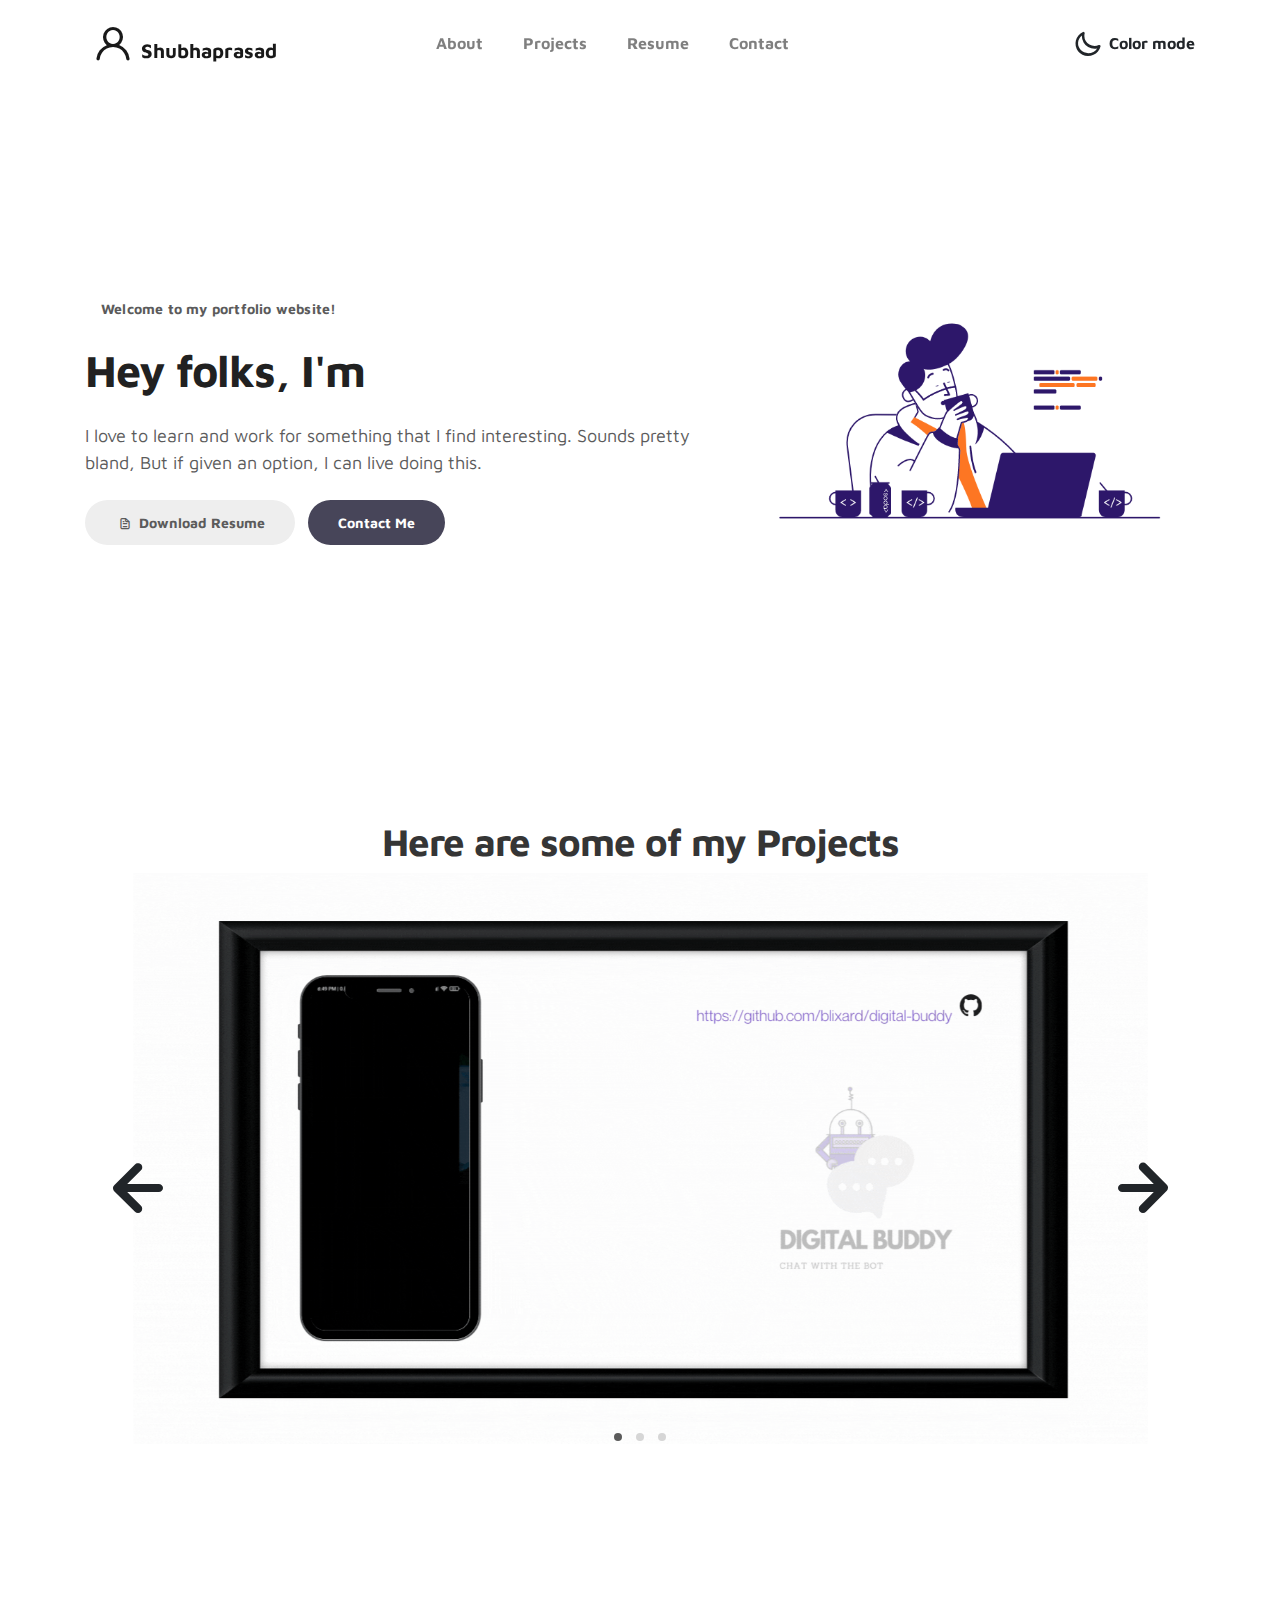
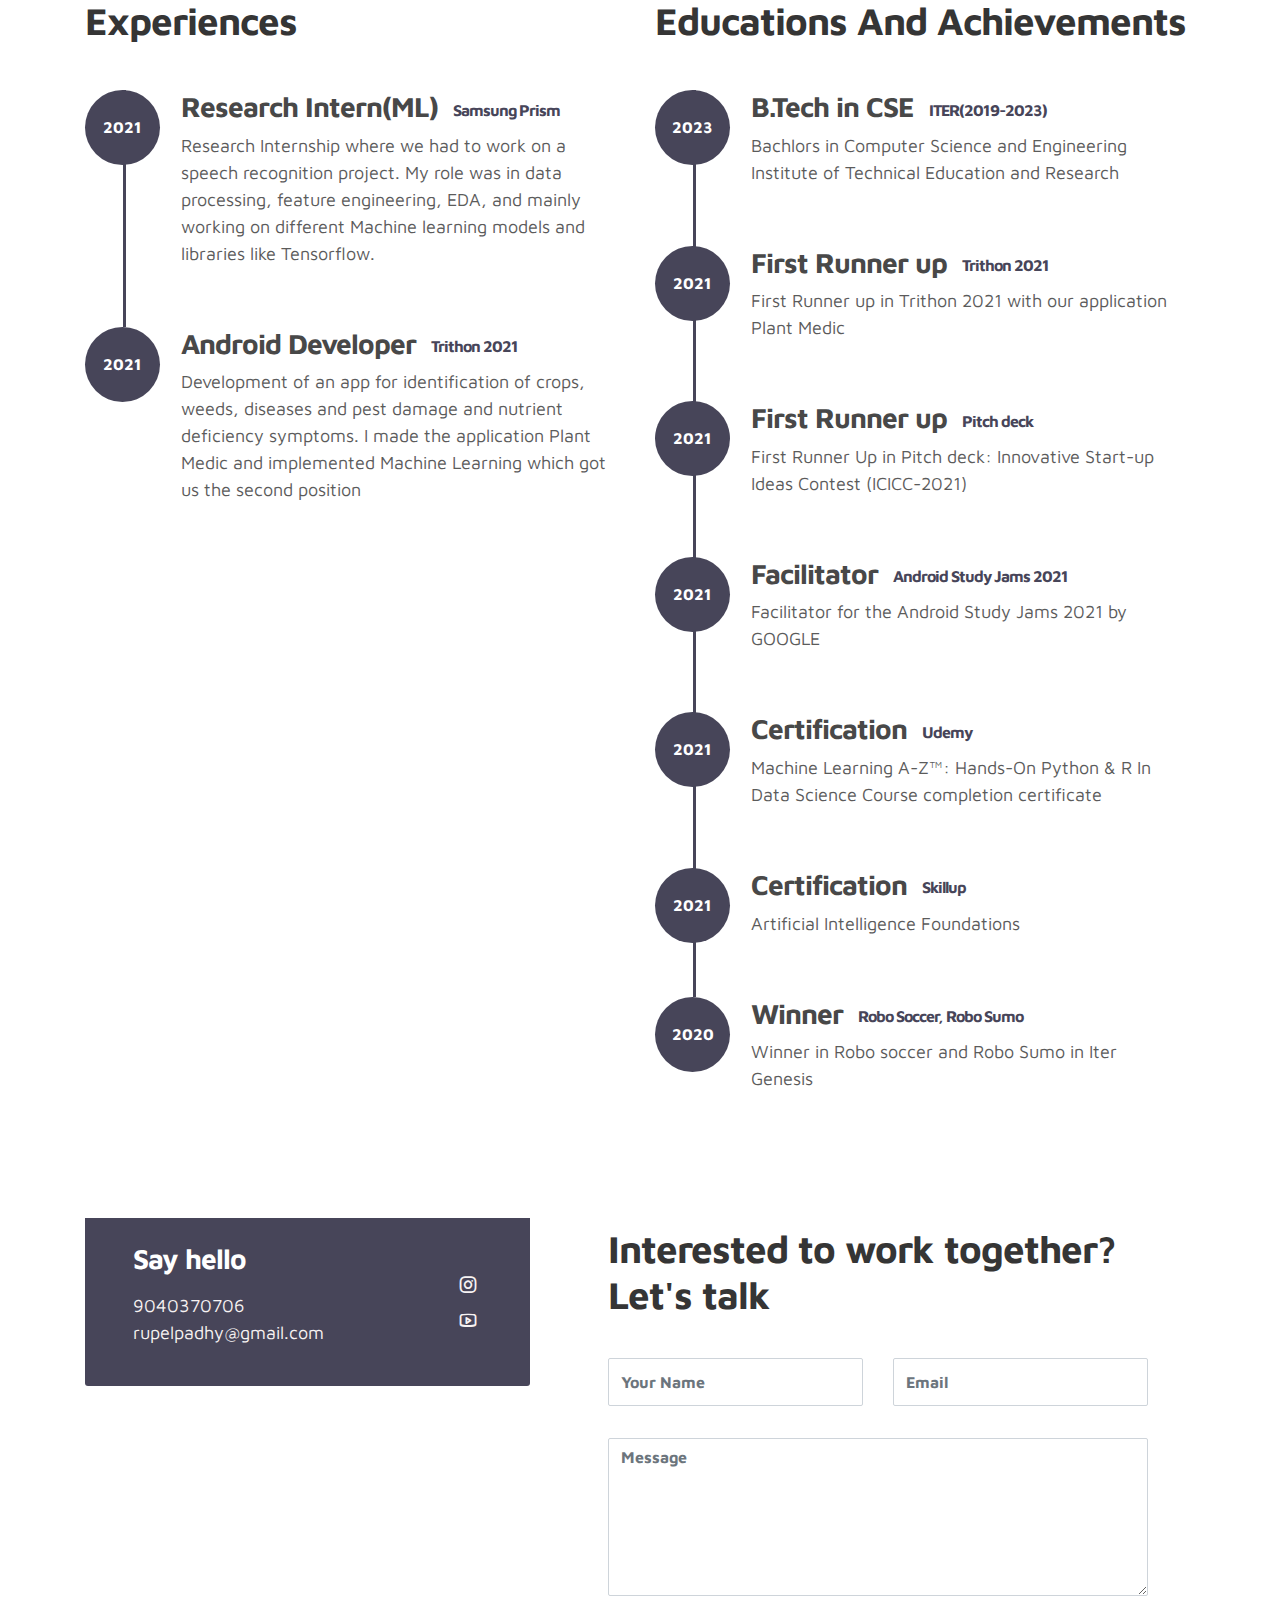
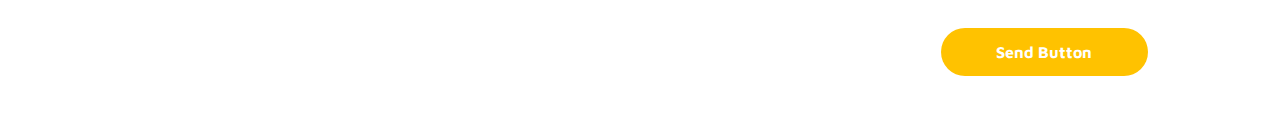
==== commit 4c57cd24: "updated the resume link" ====
--- a/1/index.html
+++ b/1/index.html
@@ -62,7 +62,7 @@
                         <a href="#project" class="nav-link"><span data-hover="Projects">Projects</span></a>
                     </li>
                     <li class="nav-item">
-                        <a href="https://drive.google.com/file/d/195SER2citZ5PBgiHSG313XZJD6o7Jbdw/view?usp=sharing" class="nav-link"><span data-hover="Resume">Resume</span></a>
+                        <a href="https://drive.google.com/file/d/17Rte0gcmapt3j8eBFal_OvblFsUkiK5e/view?usp=sharing" class="nav-link"><span data-hover="Resume">Resume</span></a>
                     </li>
                     <li class="nav-item">
                         <a href="#contact" class="nav-link"><span data-hover="Contact">Contact</span></a>
@@ -94,7 +94,7 @@
                                 <div class="animated-info">
                                     <span class="animated-item">Shubhaprasad</span>
                                     <span class="animated-item">into AI-ML</span>
-                                    <span class="animated-item">into Python</span>
+                                    <span class="animated-item">into Android</span>
                                 </div>
                         </h1>
 
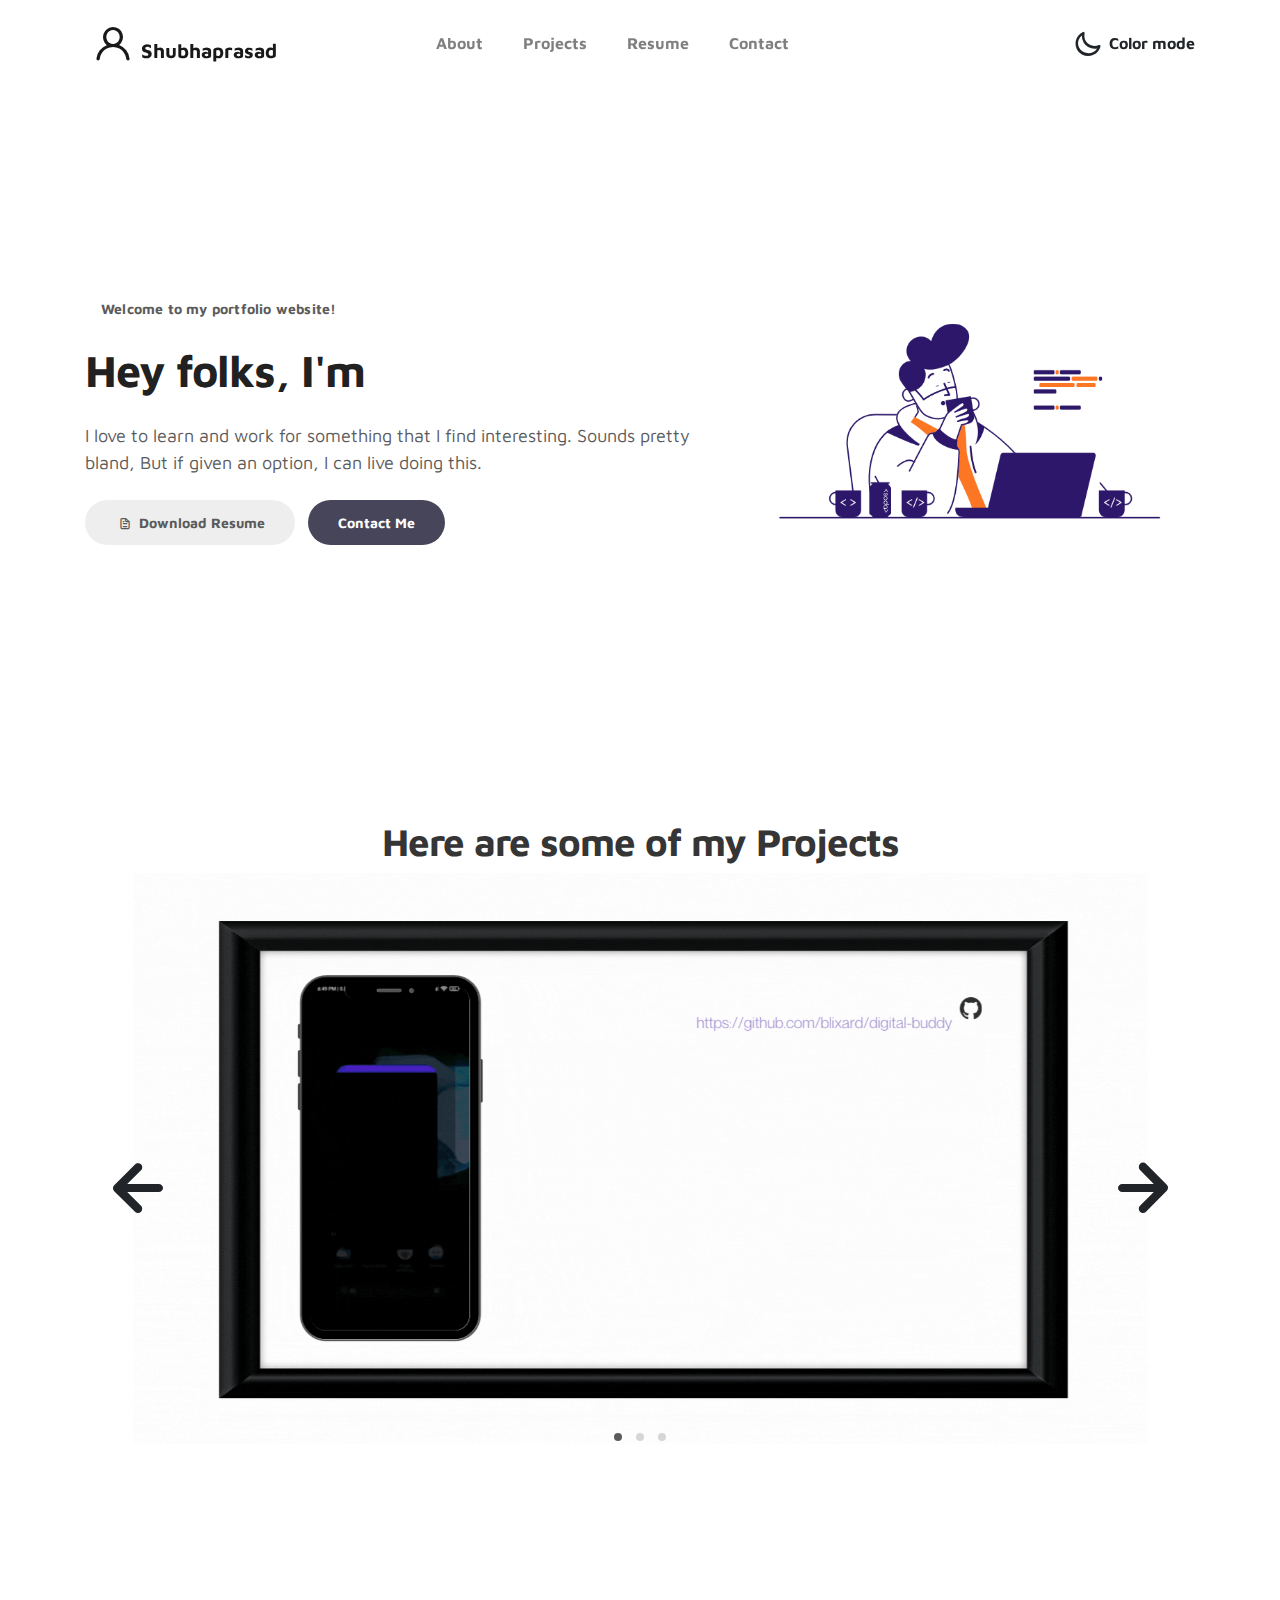
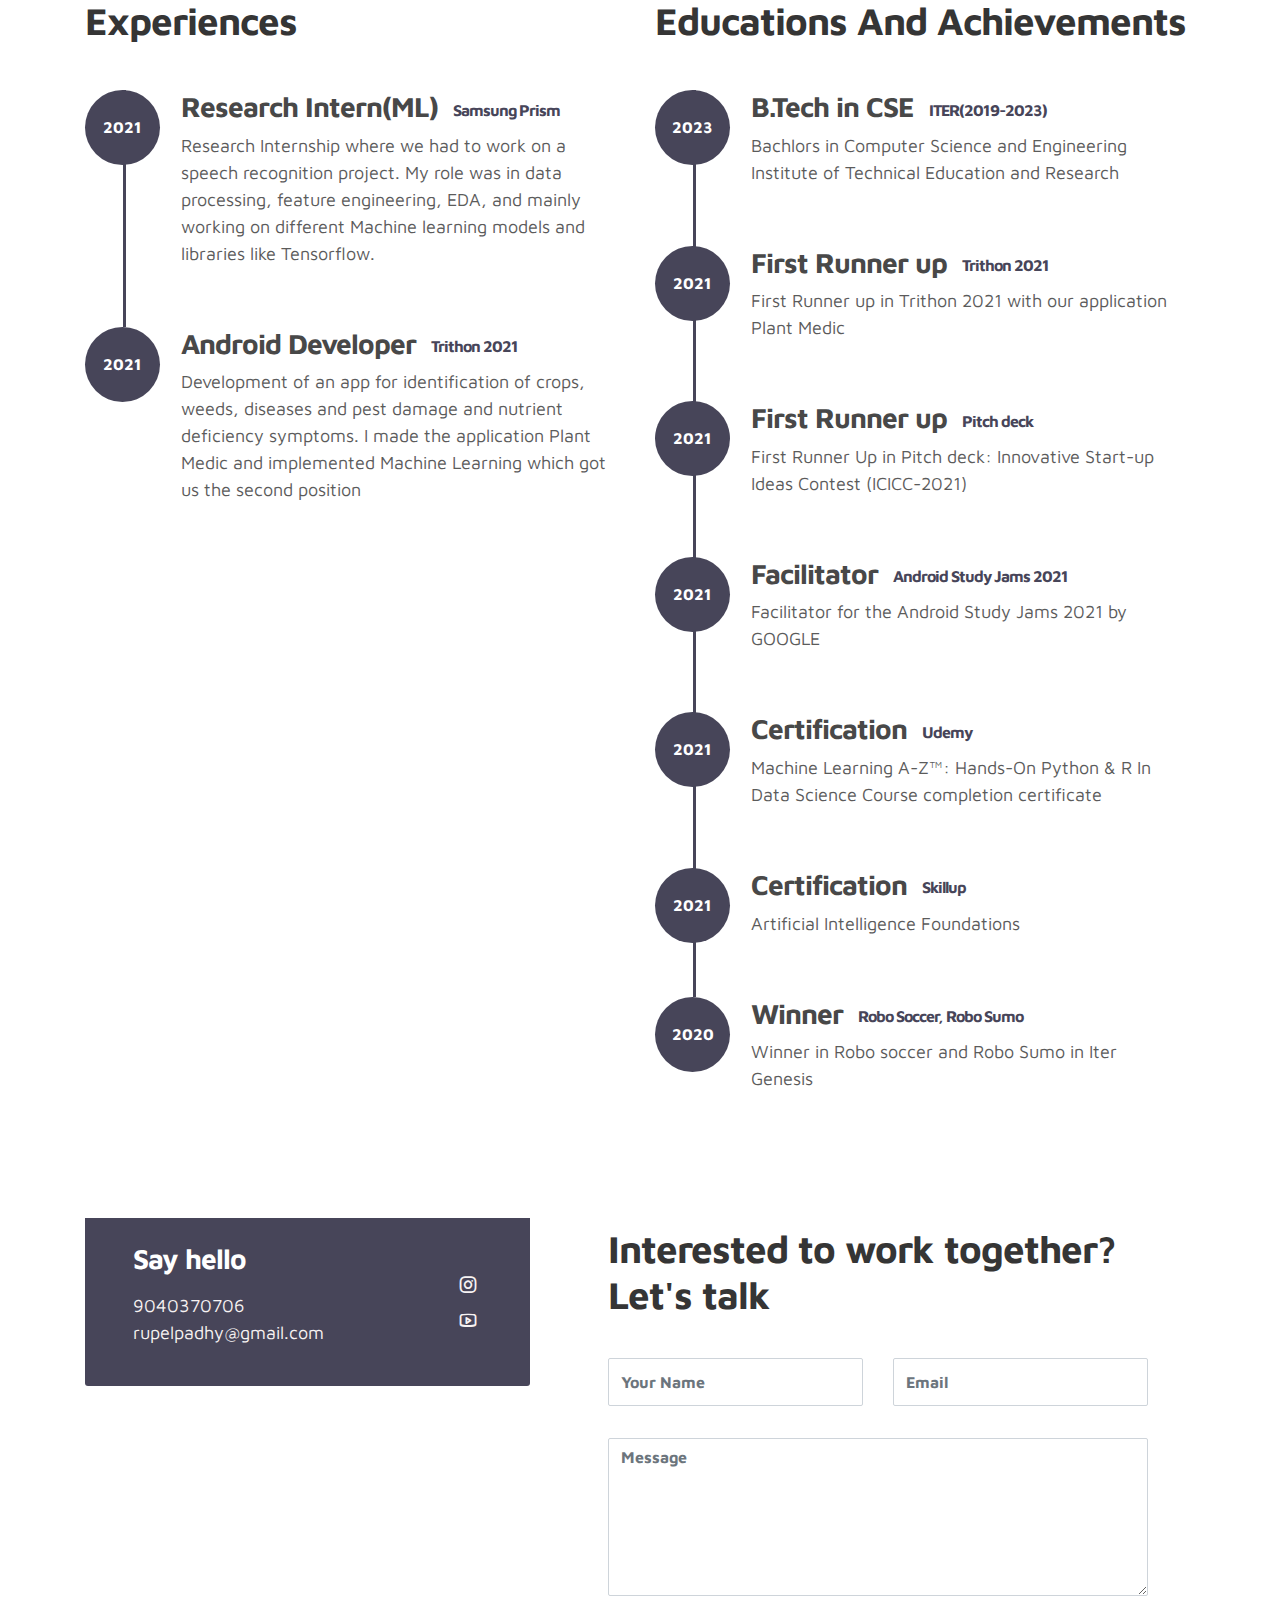
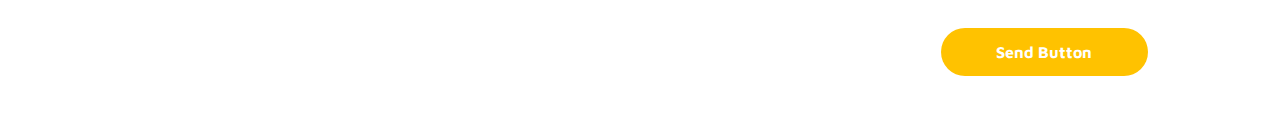
==== commit 0f04c4f6: "updated the resume link" ====
--- a/1/index.html
+++ b/1/index.html
@@ -101,7 +101,7 @@
                         <p>I love to learn and work for something that I find interesting. Sounds pretty bland, But if given an option, I can live doing this.</p>
                         
                         <div class="custom-btn-group mt-4">
-                          <a href="https://drive.google.com/file/d/195SER2citZ5PBgiHSG313XZJD6o7Jbdw/view?usp=sharing" class="btn mr-lg-2 custom-btn"><i class='uil uil-file-alt'></i> Download Resume</a>
+                          <a href="https://drive.google.com/file/d/17Rte0gcmapt3j8eBFal_OvblFsUkiK5e/view?usp=sharing" class="btn mr-lg-2 custom-btn"><i class='uil uil-file-alt'></i> Download Resume</a>
                           <a href="#contact" class="btn custom-btn custom-btn-bg custom-btn-link">Contact Me</a>
                         </div>
                     </div>
